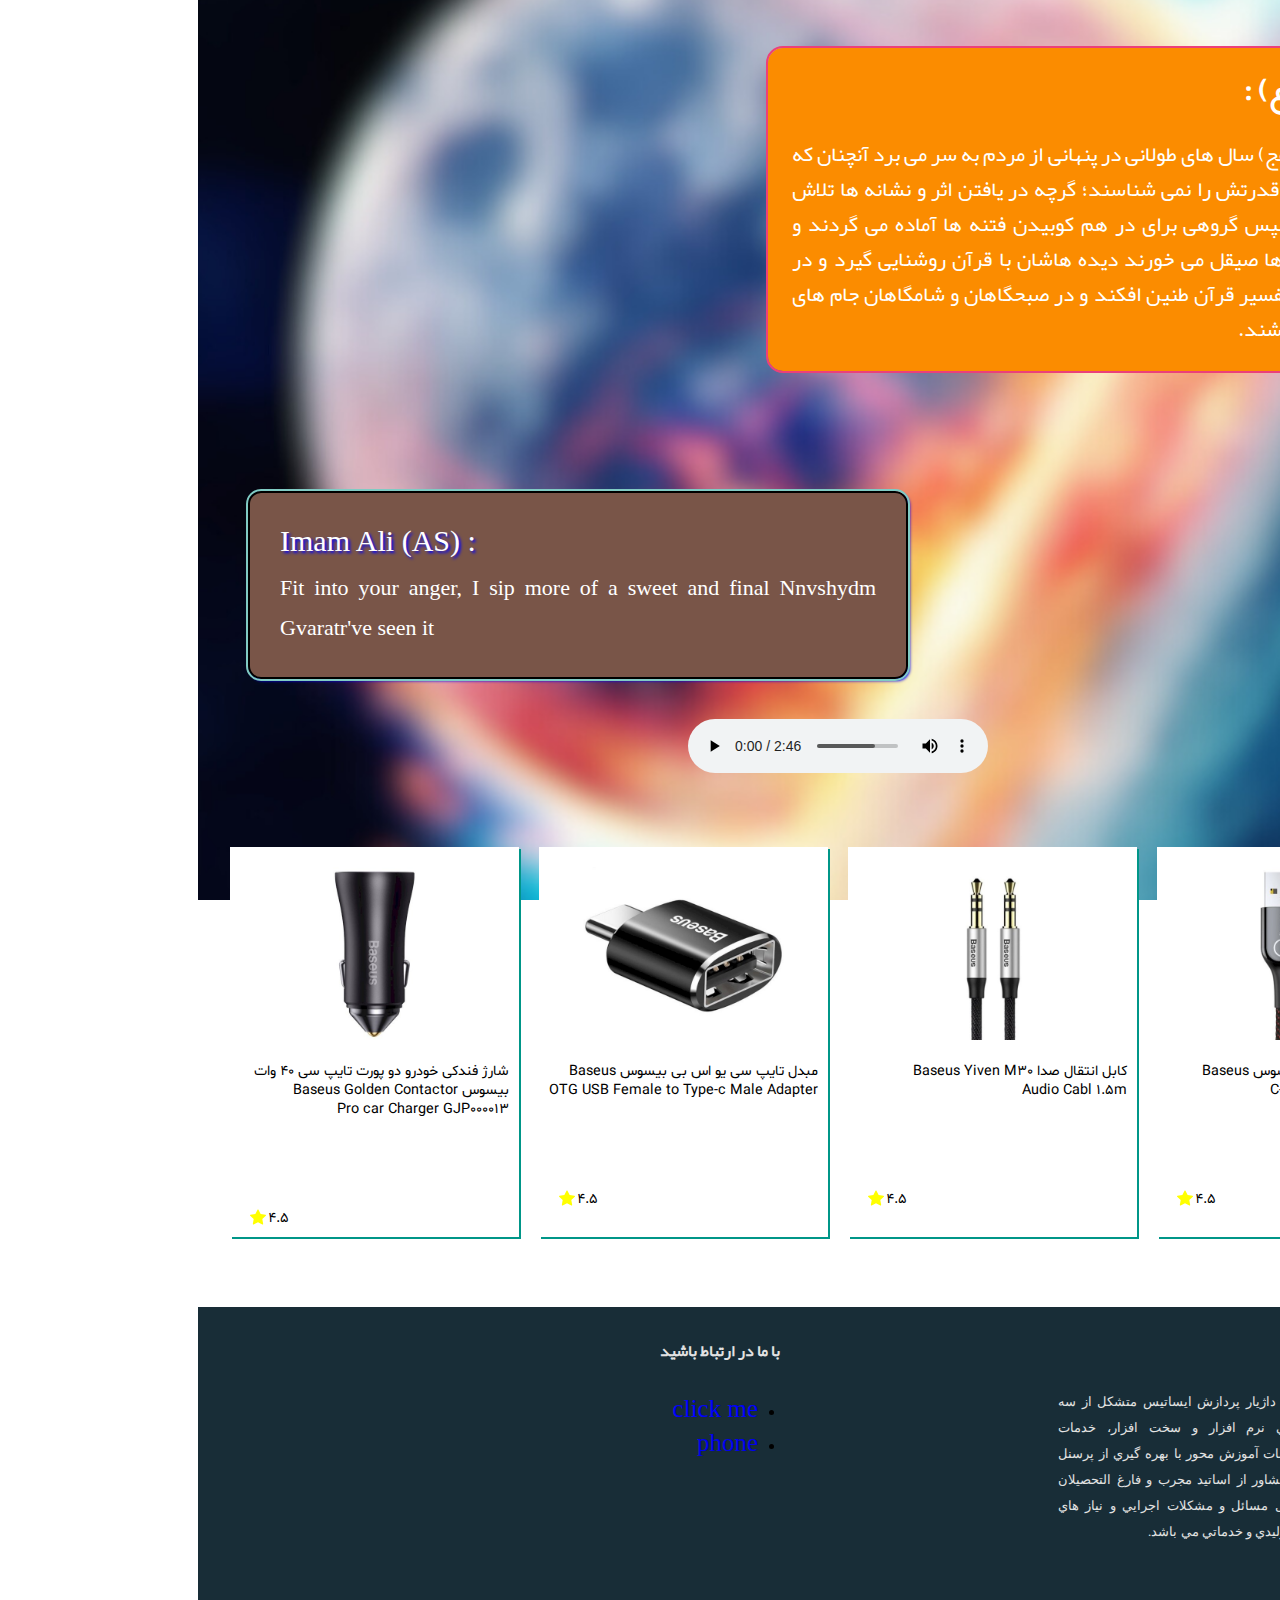
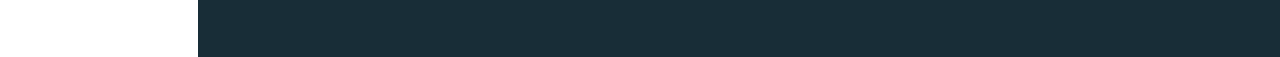
==== index.html @ da7a612b "update" ====
<!DOCTYPE html>
<html lang="en" dir="rtl" >
<head>
    <meta charset="UTF-8">
    <meta name="viewport" content="width=device-width, initial-scale=1.0">
    <title>حضرت علی</title>
    <link rel="stylesheet" href="styles/app.css">
    <link rel="icon" href="https://encrypted-tbn0.gstatic.com/images?q=tbn:ANd9GcRRK8fLoV1_hSSqhP0i62voc9P6Pa8r0Y4Aqw&usqp=CAU">
    
</head>

<body>
            

<header>
    <div>

<a class="header1" href="https://parsa8484.github.io/parsa-sabt/" target="_blank">Log in</a>




                
    </div>
</header>






    <main class="main">
       
<div class="box4" >
<h1 style="text-align: right; ">  امام علی (ع) :</h1>

<p class="p1"  style="font-size: 21px; ;">      حضرت مهدی (عج) سال های طولانی در پنهانی از مردم به سر می برد آنچنان که اثر شناسان اثر قدرتش را نمی شناسند؛ گرچه در یافتن اثر و نشانه ها تلاش فراوان کنند، سپس گروهی برای در هم کوبیدن فتنه ها آماده می گردند و چونان شمشیر ها صیقل می خورند دیده هاشان با قرآن روشنایی گیرد و در گوش هایشان تفسیر قرآن طنین افکند و در صبحگاهان و شامگاهان جام های حکمت سر می کشند.</p>

</div>


<div class="div2">
   
     <p><span style="font-size: 30px; text-shadow: 2px 2px 3px blue; ">  Imam Ali (AS)
        :</span>
        <br>
        Fit into your anger, I sip more of a sweet and final Nnvshydm Gvaratr've seen it
 
    </p>

</div>

            <div>
<center><audio src="audio/maddahi111.mp3" controls >مداحی</audio></center>
            </div>

<div class="container" >


        <div class="flex-box1">
    <p class="cabl">کابل لایتنینگ هوشمند بیسوس Baseus <br> C-shaped Lightening Cabl </p>
    <svg xmlns="http://www.w3.org/2000/svg" width="16" height="16" fill="currentColor" class="star1" viewBox="0 0 16 16">
        <path d="M3.612 15.443c-.386.198-.824-.149-.746-.592l.83-4.73L.173 6.765c-.329-.314-.158-.888.283-.95l4.898-.696L7.538.792c.197-.39.73-.39.927 0l2.184 4.327 4.898.696c.441.062.612.636.282.95l-3.522 3.356.83 4.73c.078.443-.36.79-.746.592L8 13.187l-4.389 2.256z"/>
      </svg>
      <p class="pstar1">4.5</p>
        </div>
                <div class="flex-box2"> 
                <p class="cabl"> کابل انتقال صدا Baseus Yiven M30 <br> Audio Cabl 1.5m</p>
              
                    <svg xmlns="http://www.w3.org/2000/svg" width="16" height="16" fill="currentColor" class="star1" viewBox="0 0 16 16">
                        <path d="M3.612 15.443c-.386.198-.824-.149-.746-.592l.83-4.73L.173 6.765c-.329-.314-.158-.888.283-.95l4.898-.696L7.538.792c.197-.39.73-.39.927 0l2.184 4.327 4.898.696c.441.062.612.636.282.95l-3.522 3.356.83 4.73c.078.443-.36.79-.746.592L8 13.187l-4.389 2.256z"/>
                      </svg>
                      <p class="pstar1">4.5</p>

                </div>
                        <div class="flex-box3">
                        <p class="cabl">مبدل تایپ سی یو اس بی بیسوس Baseus OTG USB Female to Type-c  Male Adapter</p>

                            <svg xmlns="http://www.w3.org/2000/svg" width="16" height="16" fill="currentColor" class="star1" viewBox="0 0 16 16">
                                <path d="M3.612 15.443c-.386.198-.824-.149-.746-.592l.83-4.73L.173 6.765c-.329-.314-.158-.888.283-.95l4.898-.696L7.538.792c.197-.39.73-.39.927 0l2.184 4.327 4.898.696c.441.062.612.636.282.95l-3.522 3.356.83 4.73c.078.443-.36.79-.746.592L8 13.187l-4.389 2.256z"/>
                              </svg>
                              <p class="pstar1">4.5</p>

                        </div>
                                <div class="flex-box4">
                                <p class="cabl">شارژ فندکی خودرو دو پورت تایپ سی 40 وات بیسوس Baseus Golden Contactor <br> Pro car Charger GJP000013</p>
                             
                                    <svg xmlns="http://www.w3.org/2000/svg" width="16" height="16" fill="currentColor" class="star1" viewBox="0 0 16 16">
                                        <path d="M3.612 15.443c-.386.198-.824-.149-.746-.592l.83-4.73L.173 6.765c-.329-.314-.158-.888.283-.95l4.898-.696L7.538.792c.197-.39.73-.39.927 0l2.184 4.327 4.898.696c.441.062.612.636.282.95l-3.522 3.356.83 4.73c.078.443-.36.79-.746.592L8 13.187l-4.389 2.256z"/>
                                      </svg>
                                      <p class="pstar1">4.5</p>
                                 </div>


</div>









    </main>
            <footer>

<div class="footr"> 
                     <div class="main-footer">
                            <div class="about">
                                <h5>درباره ما</h5>
                                <p>
                                  شرکت فني و مهندسي داژيار پردازش ايساتيس متشکل از سه گروه خدمات مهندسي نرم افزار و سخت افزار، خدمات اتوماسيون-شبکه و خدمات آموزش محور با بهره گيري از پرسنل متخصص و گروه هاي مشاور از اساتيد مجرب و فارغ التحصيلان ممتاز دانشگاهي در حل مسائل و مشکلات اجرايي و نياز هاي آموزشي سيستم هاي توليدي و خدماتي مي باشد.
                                </p>
                            </div>
                     </div>

<div class="social">
    <h5 id="ertebat">با ما در ارتباط باشید</h5>
                             <ul class="ul">
                                <li class="li1">
                                    <span style=" font-size: 25px; ;">
                                    <a style="color: blue;" class="link1" href="https://varzesh3.com" target="_blank">click me</a>
                                    </span> 
                                    
                                </li>
                                <li class="link">
                                    <span style="font-size: 25px;margin-bottom: 10px;">
                                    <a class="link2" href="tel:09105390769" >phone</a>
                                    </span> 
                                </li>


                            </ul>

</div>



 </div> 
   





            </footer>
</body>
</html>
---- styles/app.css ----
*{
   box-sizing: border-box;
   margin: 0;
   text-decoration: none;
   


  } 
  
.header1{
  font-size: 25px;
  font-family: cursive;
  color: #FFF59D;
margin-right: 20px;
}
@font-face {
  font-family: yekan;
  src: url(font/Yekan.woff);
}
.header1:hover{
  color: #182d37;
}
.header1:active{
  background-color: #56f227;
}


.p1{margin-top: 30px;}

body{background-image: url(mah.tar.png); 

background-position: center center;
background-attachment: fixed;
  background-size: 100%;
background-repeat: repeat;
}

  .box4{ direction: rtl;
    background-color: #FB8C00;
    color: #fff;
    padding: 24px;
    border-radius: 15px;
    margin-top: 20px;
    
margin-bottom: 120px;
  margin-left: auto;
  margin-right: 50px;
  width: 660px;
text-align-last: right;
text-align: justify;
outline:2px solid #EC407A;
line-height: 35px;
font-family: yekan, Helvetica, sans-serif;
}
.div2{
  direction: ltr;
  font-size: 22px;
  padding: 30px ;
  border: 2px solid black;
  margin-left: 50px; 
margin-right: auto;
border-radius: 13px;
margin-bottom: 40px;
background-color: #795548;

width: 660px;
text-align: justify ;
text-align-last: left;
color: #fff;
padding-top: 21px;
line-height: 1.8;
outline:2px solid #80CBC4;
box-shadow: 2px 2px 3px blue;

font-family: cursive,fantasy;



}
audio{
  flex-direction: row ;

}
@font-face {
  font-family: shabnam;
  src: url(font/Shabnam-FD.woff2);
}
.container{
 margin-bottom: 70px;
  max-width: 1216px;
 margin-top: 70px;
 margin-right: auto;
 margin-left: auto;
 display: flex;
 gap: 20px;
 align-items: center;
font-family: shabnam,yekan;
font-size: 0.9rem;

}
.flex-box1{background: #fff;
  width: 300px;
  height: 390px;
  margin: auto;
  background-image: url(/image/img1.jpg);
background-size: 80%;
background-repeat: no-repeat;
background-position: center 20px;
box-shadow: 2px 2px #009688;
}
.cabl{
  margin-top: 215px;
  margin-right: 10px;
  
}
.star1{
 color:yellow ;
display: flex;
margin-left: 0;
margin-right: auto;
position: relative;
top: 90px;
left: 20px;
}
.pstar1{
  display: flex;

position: relative;
top: 74px;
right: 230px;
}







.flex-box2{background: #fff;
  width: 300px;
  height: 390px;
  margin: auto;
  background-image: url(/image/img2.jpg);
background-size: 80%;
background-repeat: no-repeat;
background-position: center 20px;
box-shadow: 2px 2px #009688;

}



.flex-box3{background: #fff;
  width: 300px;
  height: 390px;
  margin: auto;
  background-image: url(/image/img3.jpg);
background-size: 80%;
background-repeat: no-repeat;
background-position: center 20px;
box-shadow: 2px 2px #009688;

}

.flex-box4{background: #fff;
  width: 300px;
  height: 390px;
margin: auto;
background-image: url(/image/img4.jpg);
background-size: 80%;
background-repeat: no-repeat;
background-position: center 20px;
box-shadow: 2px 2px #009688;

}







.about h5 {
  font:16px 'yekan' , Tahoma;
  color: #e2e2e2;
  padding:5px;
  margin: 20px auto;
  font-weight: bold;
}
.about p{
  font:13px/2 'yakan' , Tahoma;
  color: #e2e2e2;
  text-align: justify;
}

.footr {
  width: 100%;
  height: 350px;
  background: #182d37;
  margin: 20px auto 0;
  position: relative;
 padding-right: 70px;
}


.main-footer{
  margin: 0 auto;
  width: 100%;
}
.about{
width: 350px;
height:300px;
float: right;
}

.ul{
 width: 350px;
  margin: 0 50px;
  float: right;
  padding-top: 100 ;
   padding-right: 250px;
  
}


#ertebat{font-size: 16px;
  font-family:  yekan , Tahoma;
  color: #e2e2e2;
padding: 28px;
margin-right: 600px;
}

.link1:hover{  
  color: #8eb980 !important;
}

.link2:hover{
  color: #8eb980 !important;
}

.link{list-style-image: url(https://icongr.am/feather/phone-call.svg?size=22&color=currentColor);
 margin-top: 6px;
 
}
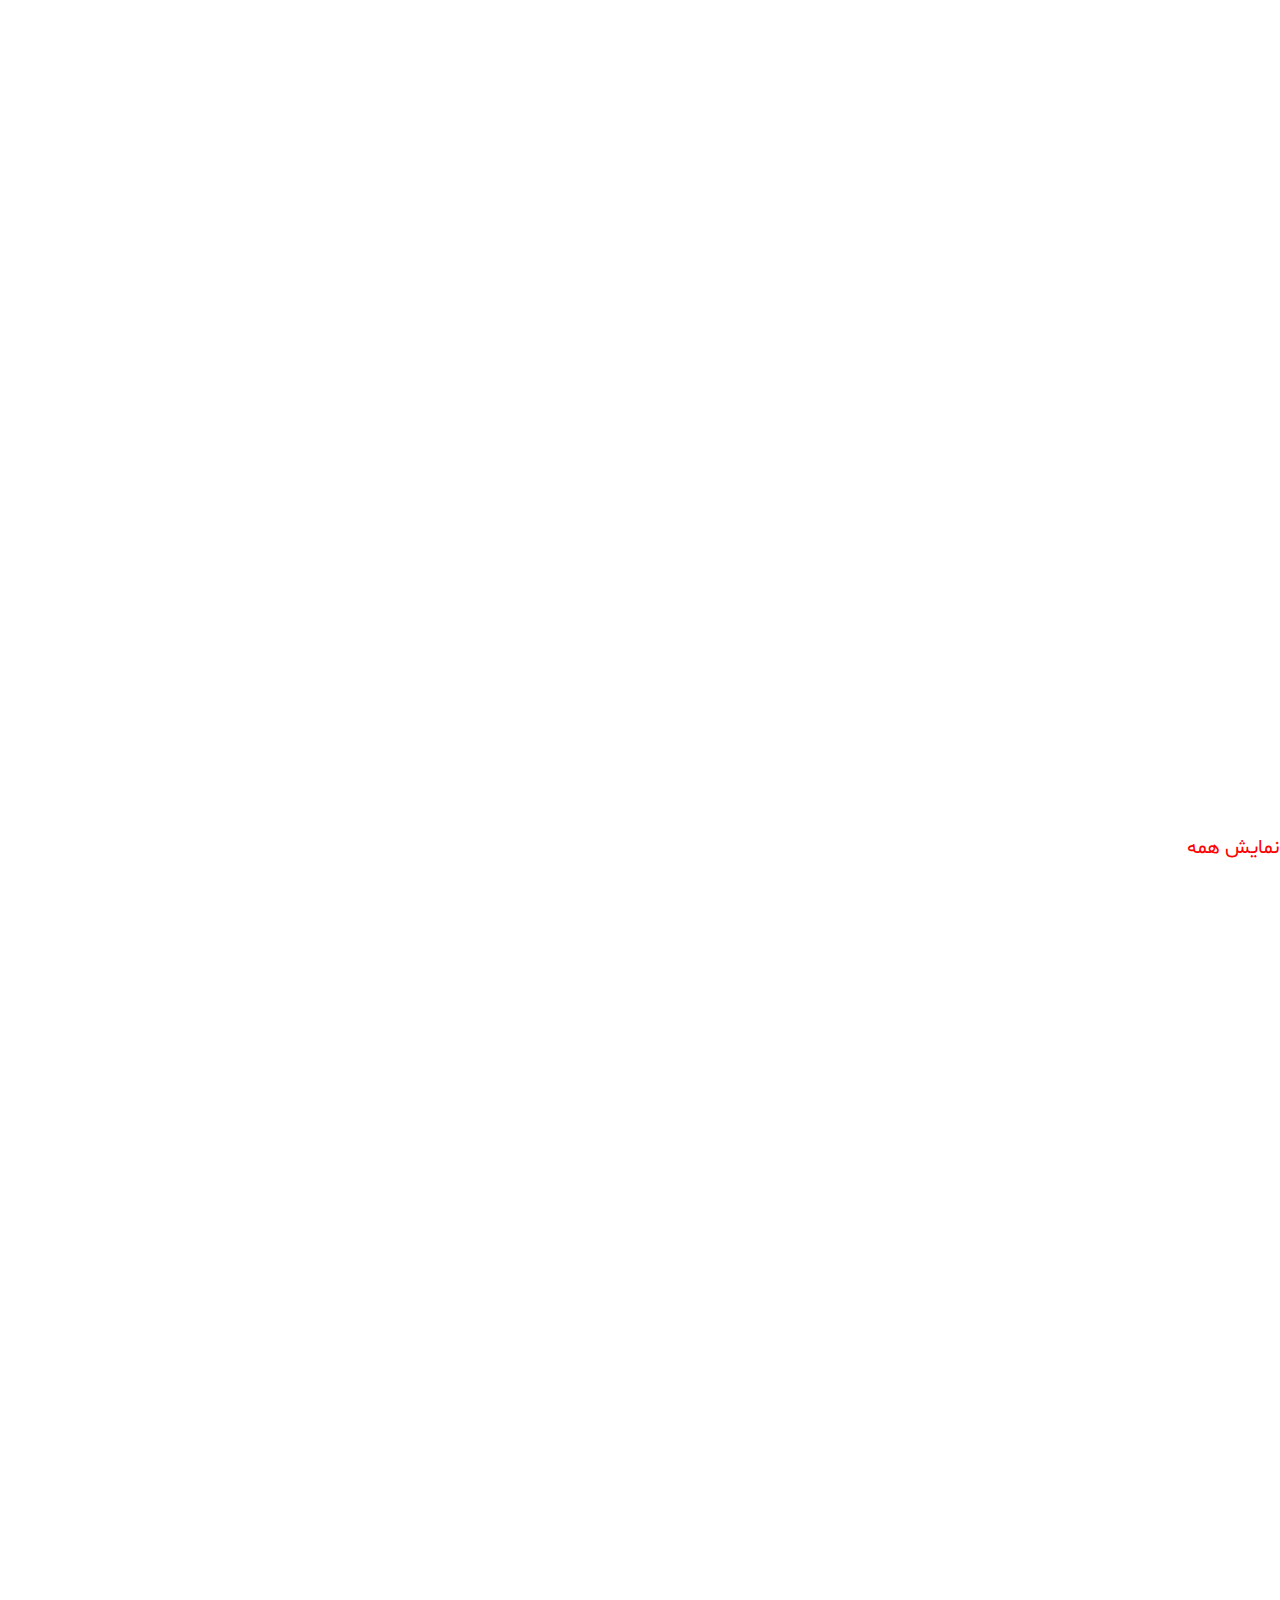
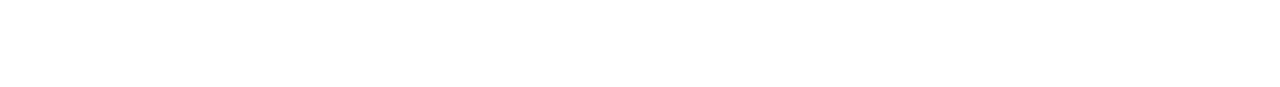
==== commit 3934024e: "update nahaii" ====
--- a/index.html
+++ b/index.html
@@ -54,8 +54,22 @@
 <center><audio src="audio/maddahi111.mp3" controls >مداحی</audio></center>
             </div>
 
-<div class="container" >
 
+<div class="section-head">
+    
+    <p class="section-head1"> 
+        <strong >جدید ترین محصولات Baseus</strong>
+        <svg xmlns="http://www.w3.org/2000/svg" width="25" height="25" viewBox="0 0 24 24" fill="none" stroke="currentColor" stroke-width="2" stroke-linecap="round" stroke-linejoin="round" class="svg-section"><polyline points="7 13 12 18 17 13"/><polyline points="7 6 12 11 17 6"/></svg>
+<p class="section-head2">نمایش همه</p>
+    </p>
+
+
+    
+</div>
+
+
+
+   <div class="container">
 
         <div class="flex-box1">
     <p class="cabl">کابل لایتنینگ هوشمند بیسوس Baseus <br> C-shaped Lightening Cabl </p>
@@ -63,6 +77,9 @@
         <path d="M3.612 15.443c-.386.198-.824-.149-.746-.592l.83-4.73L.173 6.765c-.329-.314-.158-.888.283-.95l4.898-.696L7.538.792c.197-.39.73-.39.927 0l2.184 4.327 4.898.696c.441.062.612.636.282.95l-3.522 3.356.83 4.73c.078.443-.36.79-.746.592L8 13.187l-4.389 2.256z"/>
       </svg>
       <p class="pstar1">4.5</p>
+      <p class="del1">320,000</p>
+      <p class="off" >14%</p>
+      <p class="price"><strong>275,000</strong> تومان</p>
         </div>
                 <div class="flex-box2"> 
                 <p class="cabl"> کابل انتقال صدا Baseus Yiven M30 <br> Audio Cabl 1.5m</p>
@@ -71,7 +88,9 @@
                         <path d="M3.612 15.443c-.386.198-.824-.149-.746-.592l.83-4.73L.173 6.765c-.329-.314-.158-.888.283-.95l4.898-.696L7.538.792c.197-.39.73-.39.927 0l2.184 4.327 4.898.696c.441.062.612.636.282.95l-3.522 3.356.83 4.73c.078.443-.36.79-.746.592L8 13.187l-4.389 2.256z"/>
                       </svg>
                       <p class="pstar1">4.5</p>
-
+                      <p class="del1">320,000</p>
+                      <p class="off">14%</p>
+                      <p class="price"><strong>275,000</strong> تومان</p>
                 </div>
                         <div class="flex-box3">
                         <p class="cabl">مبدل تایپ سی یو اس بی بیسوس Baseus OTG USB Female to Type-c  Male Adapter</p>
@@ -80,19 +99,25 @@
                                 <path d="M3.612 15.443c-.386.198-.824-.149-.746-.592l.83-4.73L.173 6.765c-.329-.314-.158-.888.283-.95l4.898-.696L7.538.792c.197-.39.73-.39.927 0l2.184 4.327 4.898.696c.441.062.612.636.282.95l-3.522 3.356.83 4.73c.078.443-.36.79-.746.592L8 13.187l-4.389 2.256z"/>
                               </svg>
                               <p class="pstar1">4.5</p>
-
+                              <p class="del1">320,000</p>
+                              <p class="off">14%</p>
+                              <p class="price"><strong>275,000</strong> تومان</p>
                         </div>
                                 <div class="flex-box4">
                                 <p class="cabl">شارژ فندکی خودرو دو پورت تایپ سی 40 وات بیسوس Baseus Golden Contactor <br> Pro car Charger GJP000013</p>
-                             
+                             <span class="span4">
                                     <svg xmlns="http://www.w3.org/2000/svg" width="16" height="16" fill="currentColor" class="star1" viewBox="0 0 16 16">
                                         <path d="M3.612 15.443c-.386.198-.824-.149-.746-.592l.83-4.73L.173 6.765c-.329-.314-.158-.888.283-.95l4.898-.696L7.538.792c.197-.39.73-.39.927 0l2.184 4.327 4.898.696c.441.062.612.636.282.95l-3.522 3.356.83 4.73c.078.443-.36.79-.746.592L8 13.187l-4.389 2.256z"/>
                                       </svg>
                                       <p class="pstar1">4.5</p>
-                                 </div>
+                                      <p class="del1">320,000</p>
+                                      <p class="off">14%</p>
+                                      <p class="price"><strong>275,000</strong> تومان</p>
+                            </span>
+                                    </div>
 
 
-</div>
+   </div>
 
 
 
--- a/styles/app.css
+++ b/styles/app.css
@@ -85,6 +85,32 @@
   font-family: shabnam;
   src: url(font/Shabnam-FD.woff2);
 }
+
+
+.section-head{
+width: 100%;
+height: 30px;
+font-family: shabnam;
+}
+.section-head1{
+position: relative;
+right: 204px;
+top: 48px ;
+font-size: 20px;
+}
+.svg-section{
+  position: relative;
+  left: 275px;
+  top: 8px;
+  color: red;
+}
+.section-head2{
+  color: red;
+  position: relative;
+  right: 1300px;
+  top: 23px;
+  font-size: 20px;
+}
 .container{
  margin-bottom: 70px;
   max-width: 1216px;
@@ -98,6 +124,12 @@
 font-size: 0.9rem;
 
 }
+
+
+
+
+
+
 .flex-box1{background: #fff;
   width: 300px;
   height: 390px;
@@ -129,9 +161,28 @@
 top: 74px;
 right: 230px;
 }
-
-
-
+.del1{
+ position: relative;
+ right: 50px;
+ top: 25px;
+ text-decoration: line-through;
+  display: inline;
+}
+.off{
+  position: relative;
+  right: 10px;
+  top: 7px;
+  color: blueviolet;
+  display: block;
+  display: flex;
+  
+}
+.price{
+  position: relative;
+  right: 20px;
+  top: 13px;
+  font-size: 18px;
+}
 
 
 
@@ -173,7 +224,10 @@
 box-shadow: 2px 2px #009688;
 
 }
-
+.span4{
+  position: relative;
+  bottom:  20px;
+}
 
 
 
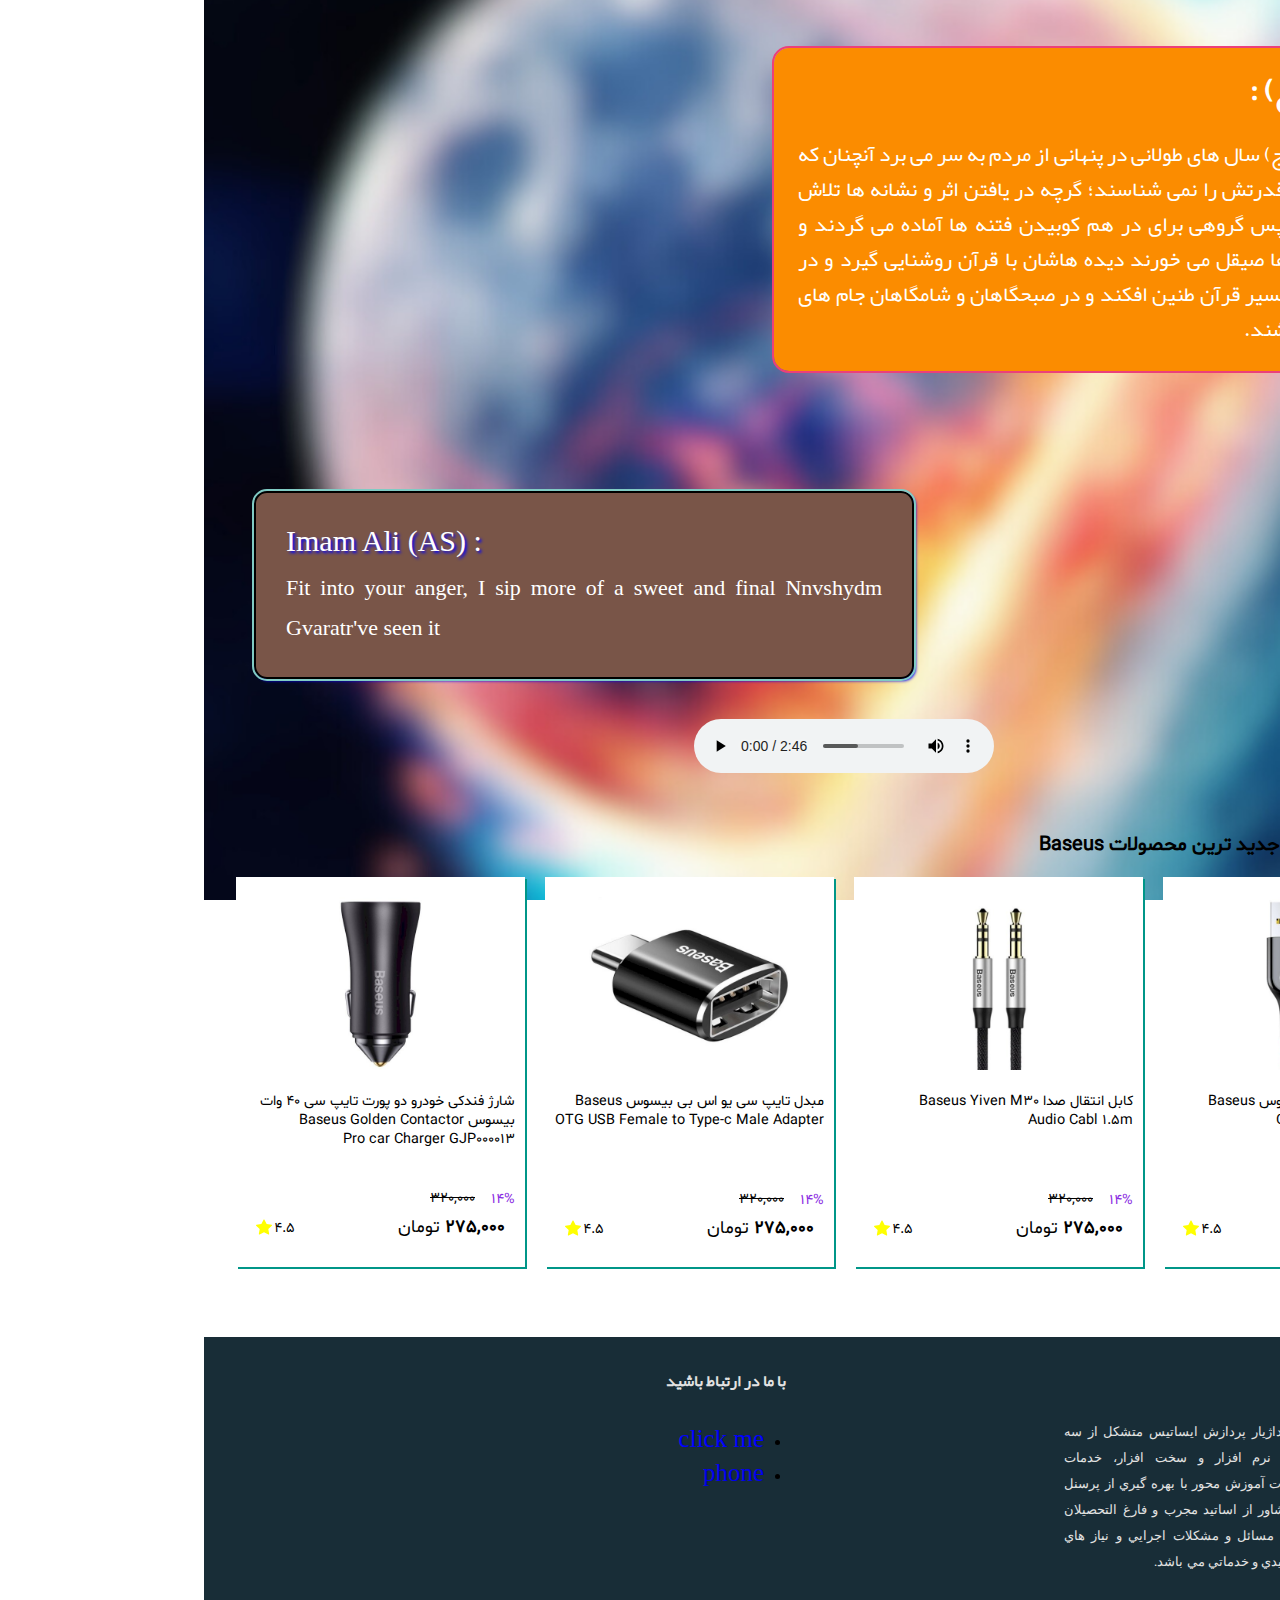
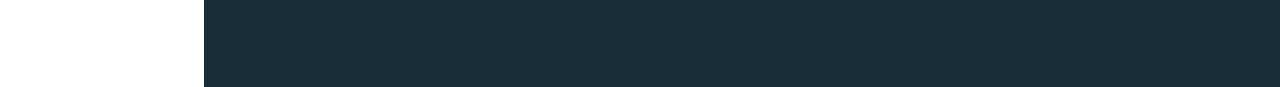
==== commit 43ef261d: "update nahaii next" ====
--- a/index.html
+++ b/index.html
@@ -60,7 +60,7 @@
     <p class="section-head1"> 
         <strong >جدید ترین محصولات Baseus</strong>
         <svg xmlns="http://www.w3.org/2000/svg" width="25" height="25" viewBox="0 0 24 24" fill="none" stroke="currentColor" stroke-width="2" stroke-linecap="round" stroke-linejoin="round" class="svg-section"><polyline points="7 13 12 18 17 13"/><polyline points="7 6 12 11 17 6"/></svg>
-<p class="section-head2">نمایش همه</p>
+
     </p>
 
 
--- a/styles/app.css
+++ b/styles/app.css
@@ -1,27 +1,27 @@
 *{
-   box-sizing: border-box;
-   margin: 0;
-   text-decoration: none;
-   
-
-
-  } 
+  box-sizing: border-box;
+  margin: 0;
+  text-decoration: none;
   
+
+
+ } 
+ 
 .header1{
-  font-size: 25px;
-  font-family: cursive;
-  color: #FFF59D;
+ font-size: 25px;
+ font-family: cursive;
+ color: #FFF59D;
 margin-right: 20px;
 }
 @font-face {
-  font-family: yekan;
-  src: url(font/Yekan.woff);
+ font-family: yekan;
+ src: url(font/Yekan.woff);
 }
 .header1:hover{
-  color: #182d37;
+ color: #182d37;
 }
 .header1:active{
-  background-color: #56f227;
+ background-color: #56f227;
 }
 
 
@@ -31,21 +31,21 @@
 
 background-position: center center;
 background-attachment: fixed;
-  background-size: 100%;
+ background-size: 100%;
 background-repeat: repeat;
 }
 
-  .box4{ direction: rtl;
-    background-color: #FB8C00;
-    color: #fff;
-    padding: 24px;
-    border-radius: 15px;
-    margin-top: 20px;
-    
+ .box4{ direction: rtl;
+   background-color: #FB8C00;
+   color: #fff;
+   padding: 24px;
+   border-radius: 15px;
+   margin-top: 20px;
+   
 margin-bottom: 120px;
-  margin-left: auto;
-  margin-right: 50px;
-  width: 660px;
+ margin-left: auto;
+ margin-right: 50px;
+ width: 660px;
 text-align-last: right;
 text-align: justify;
 outline:2px solid #EC407A;
@@ -53,11 +53,11 @@
 font-family: yekan, Helvetica, sans-serif;
 }
 .div2{
-  direction: ltr;
-  font-size: 22px;
-  padding: 30px ;
-  border: 2px solid black;
-  margin-left: 50px; 
+ direction: ltr;
+ font-size: 22px;
+ padding: 30px ;
+ border: 2px solid black;
+ margin-left: 50px; 
 margin-right: auto;
 border-radius: 13px;
 margin-bottom: 40px;
@@ -78,12 +78,12 @@
 
 }
 audio{
-  flex-direction: row ;
+ flex-direction: row ;
 
 }
 @font-face {
-  font-family: shabnam;
-  src: url(font/Shabnam-FD.woff2);
+ font-family: shabnam;
+ src: url(font/Shabnam-FD.woff2);
 }
 
 
@@ -99,27 +99,22 @@
 font-size: 20px;
 }
 .svg-section{
-  position: relative;
-  left: 275px;
-  top: 8px;
-  color: red;
-}
-.section-head2{
-  color: red;
-  position: relative;
-  right: 1300px;
-  top: 23px;
-  font-size: 20px;
-}
+ position: relative;
+ left: 275px;
+ top: 8px;
+ color: red;
+}
+
+
 .container{
- margin-bottom: 70px;
-  max-width: 1216px;
- margin-top: 70px;
- margin-right: auto;
- margin-left: auto;
- display: flex;
- gap: 20px;
- align-items: center;
+margin-bottom: 70px;
+ max-width: 1216px;
+margin-top: 70px;
+margin-right: auto;
+margin-left: auto;
+display: flex;
+gap: 20px;
+align-items: center;
 font-family: shabnam,yekan;
 font-size: 0.9rem;
 
@@ -131,22 +126,22 @@
 
 
 .flex-box1{background: #fff;
-  width: 300px;
-  height: 390px;
-  margin: auto;
-  background-image: url(/image/img1.jpg);
+ width: 300px;
+ height: 390px;
+ margin: auto;
+ background-image: url(/image/img1.jpg);
 background-size: 80%;
 background-repeat: no-repeat;
 background-position: center 20px;
 box-shadow: 2px 2px #009688;
 }
 .cabl{
-  margin-top: 215px;
-  margin-right: 10px;
-  
+ margin-top: 215px;
+ margin-right: 10px;
+ 
 }
 .star1{
- color:yellow ;
+color:yellow ;
 display: flex;
 margin-left: 0;
 margin-right: auto;
@@ -155,43 +150,43 @@
 left: 20px;
 }
 .pstar1{
-  display: flex;
+ display: flex;
 
 position: relative;
 top: 74px;
 right: 230px;
 }
 .del1{
- position: relative;
- right: 50px;
- top: 25px;
- text-decoration: line-through;
-  display: inline;
+position: relative;
+right: 50px;
+top: 25px;
+text-decoration: line-through;
+ display: inline;
 }
 .off{
-  position: relative;
-  right: 10px;
-  top: 7px;
-  color: blueviolet;
-  display: block;
-  display: flex;
-  
+ position: relative;
+ right: 10px;
+ top: 7px;
+ color: blueviolet;
+ display: block;
+ display: flex;
+ 
 }
 .price{
-  position: relative;
-  right: 20px;
-  top: 13px;
-  font-size: 18px;
+ position: relative;
+ right: 20px;
+ top: 13px;
+ font-size: 18px;
 }
 
 
 
 
 .flex-box2{background: #fff;
-  width: 300px;
-  height: 390px;
-  margin: auto;
-  background-image: url(/image/img2.jpg);
+ width: 300px;
+ height: 390px;
+ margin: auto;
+ background-image: url(/image/img2.jpg);
 background-size: 80%;
 background-repeat: no-repeat;
 background-position: center 20px;
@@ -202,10 +197,10 @@
 
 
 .flex-box3{background: #fff;
-  width: 300px;
-  height: 390px;
-  margin: auto;
-  background-image: url(/image/img3.jpg);
+ width: 300px;
+ height: 390px;
+ margin: auto;
+ background-image: url(/image/img3.jpg);
 background-size: 80%;
 background-repeat: no-repeat;
 background-position: center 20px;
@@ -214,8 +209,8 @@
 }
 
 .flex-box4{background: #fff;
-  width: 300px;
-  height: 390px;
+ width: 300px;
+ height: 390px;
 margin: auto;
 background-image: url(/image/img4.jpg);
 background-size: 80%;
@@ -225,8 +220,8 @@
 
 }
 .span4{
-  position: relative;
-  bottom:  20px;
+ position: relative;
+ bottom:  20px;
 }
 
 
@@ -235,31 +230,31 @@
 
 
 .about h5 {
-  font:16px 'yekan' , Tahoma;
-  color: #e2e2e2;
-  padding:5px;
-  margin: 20px auto;
-  font-weight: bold;
+ font:16px 'yekan' , Tahoma;
+ color: #e2e2e2;
+ padding:5px;
+ margin: 20px auto;
+ font-weight: bold;
 }
 .about p{
-  font:13px/2 'yakan' , Tahoma;
-  color: #e2e2e2;
-  text-align: justify;
+ font:13px/2 'yakan' , Tahoma;
+ color: #e2e2e2;
+ text-align: justify;
 }
 
 .footr {
-  width: 100%;
-  height: 350px;
-  background: #182d37;
-  margin: 20px auto 0;
-  position: relative;
- padding-right: 70px;
+ width: 100%;
+ height: 350px;
+ background: #182d37;
+ margin: 20px auto 0;
+ position: relative;
+padding-right: 70px;
 }
 
 
 .main-footer{
-  margin: 0 auto;
-  width: 100%;
+ margin: 0 auto;
+ width: 100%;
 }
 .about{
 width: 350px;
@@ -268,33 +263,31 @@
 }
 
 .ul{
- width: 350px;
-  margin: 0 50px;
-  float: right;
-  padding-top: 100 ;
-   padding-right: 250px;
-  
+width: 350px;
+ margin: 0 50px;
+ float: right;
+ padding-top: 100 ;
+  padding-right: 250px;
+ 
 }
 
 
 #ertebat{font-size: 16px;
-  font-family:  yekan , Tahoma;
-  color: #e2e2e2;
+ font-family:  yekan , Tahoma;
+ color: #e2e2e2;
 padding: 28px;
 margin-right: 600px;
 }
 
 .link1:hover{  
-  color: #8eb980 !important;
+ color: #8eb980 !important;
 }
 
 .link2:hover{
-  color: #8eb980 !important;
+ color: #8eb980 !important;
 }
 
 .link{list-style-image: url(https://icongr.am/feather/phone-call.svg?size=22&color=currentColor);
- margin-top: 6px;
- 
-}
-
-
+margin-top: 6px;
+
+}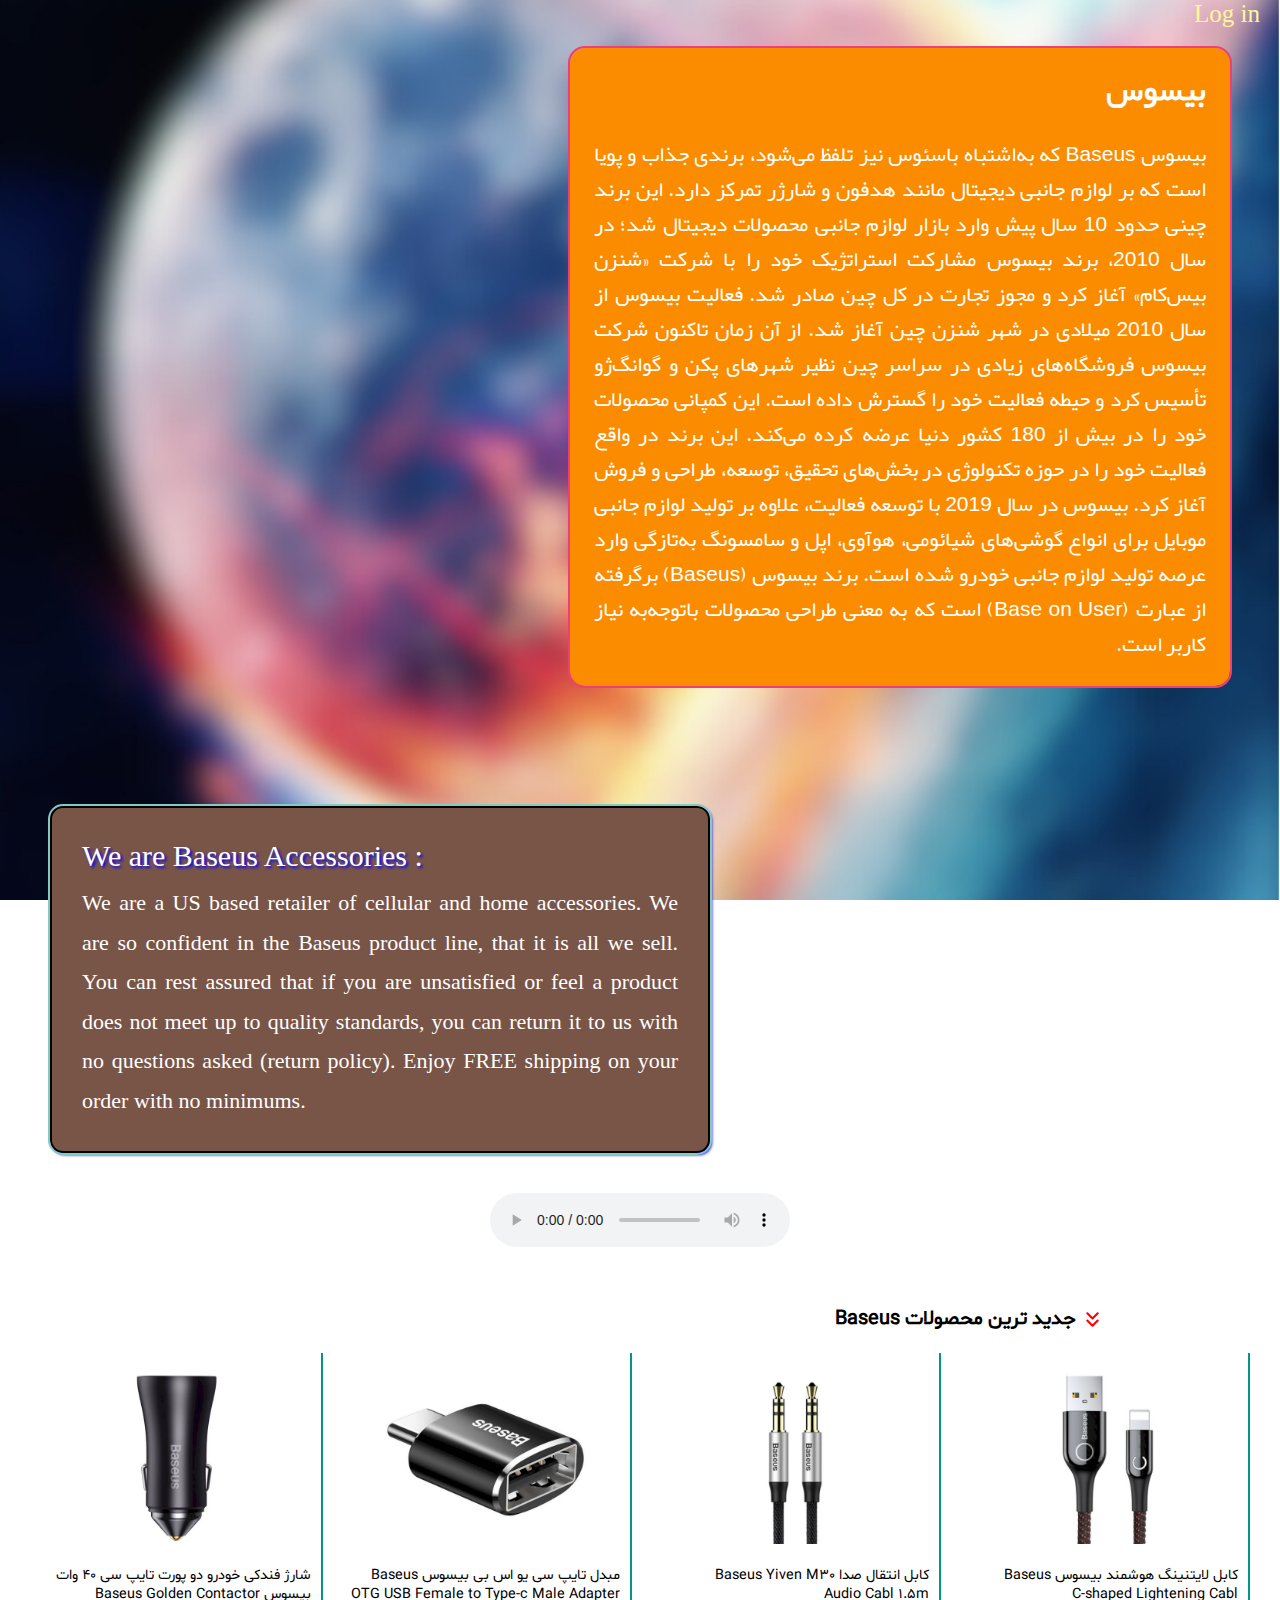
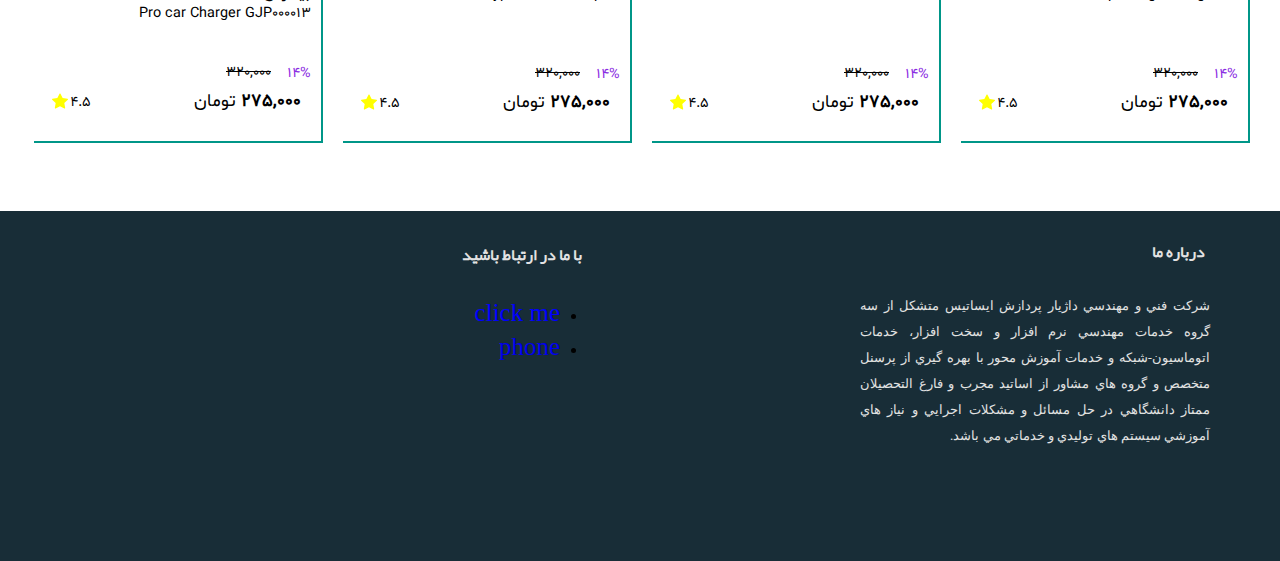
==== commit ff221b76: "update" ====
--- a/index.html
+++ b/index.html
@@ -3,7 +3,7 @@
 <head>
     <meta charset="UTF-8">
     <meta name="viewport" content="width=device-width, initial-scale=1.0">
-    <title>حضرت علی</title>
+    <title>معرفی شرکت بیسوس</title>
     <link rel="stylesheet" href="styles/app.css">
     <link rel="icon" href="https://encrypted-tbn0.gstatic.com/images?q=tbn:ANd9GcRRK8fLoV1_hSSqhP0i62voc9P6Pa8r0Y4Aqw&usqp=CAU">
     
@@ -32,26 +32,27 @@
     <main class="main">
        
 <div class="box4" >
-<h1 style="text-align: right; ">  امام علی (ع) :</h1>
+<h1 style="text-align: right; "> <b> بیسوس</b></h1>
 
-<p class="p1"  style="font-size: 21px; ;">      حضرت مهدی (عج) سال های طولانی در پنهانی از مردم به سر می برد آنچنان که اثر شناسان اثر قدرتش را نمی شناسند؛ گرچه در یافتن اثر و نشانه ها تلاش فراوان کنند، سپس گروهی برای در هم کوبیدن فتنه ها آماده می گردند و چونان شمشیر ها صیقل می خورند دیده هاشان با قرآن روشنایی گیرد و در گوش هایشان تفسیر قرآن طنین افکند و در صبحگاهان و شامگاهان جام های حکمت سر می کشند.</p>
+<p class="p1"  style="font-size: 21px; ;">بیسوس Baseus که به‌اشتباه باسئوس نیز تلفظ می‌شود، برندی جذاب و پویا است که بر لوازم جانبی دیجیتال مانند هدفون و شارژر تمرکز دارد. این برند چینی حدود 10 سال پیش وارد بازار لوازم جانبی محصولات دیجیتال شد؛ در سال 2010، برند بیسوس مشارکت استراتژیک خود را با شرکت «شنزن بیس‌کام» آغاز کرد و مجوز تجارت در کل چین صادر شد. فعالیت بیسوس از سال 2010 میلادی در شهر شنزن چین آغاز شد. از آن زمان تاکنون شرکت بیسوس فروشگاه‌های زیادی در سراسر چین نظیر شهرهای پکن و گوانگ‌ژو تأسیس کرد و حیطه فعالیت خود را گسترش داده است. این کمپانی محصولات خود را در بیش از 180 کشور دنیا عرضه کرده می‌کند. این برند در واقع فعالیت خود را در حوزه تکنولوژی در بخش‌های تحقیق، توسعه، طراحی و فروش آغاز کرد. بیسوس در سال 2019 با توسعه فعالیت، علاوه بر تولید لوازم جانبی موبایل برای انواع گوشی‌های شیائومی، هوآوی، اپل و سامسونگ به‌تازگی وارد عرصه تولید لوازم جانبی خودرو شده است. برند بیسوس (Baseus) برگرفته از عبارت (Base on User) است که به معنی طراحی محصولات باتوجه‌به نیاز کاربر است.</p>
 
 </div>
 
 
 <div class="div2">
    
-     <p><span style="font-size: 30px; text-shadow: 2px 2px 3px blue; ">  Imam Ali (AS)
+     <p><span style="font-size: 30px; text-shadow: 2px 2px 3px blue; ">  We are Baseus Accessories
         :</span>
         <br>
-        Fit into your anger, I sip more of a sweet and final Nnvshydm Gvaratr've seen it
+        
+        We are a US based retailer of cellular and home accessories. We are so confident in the Baseus product line, that it is all we sell. You can rest assured that if you are unsatisfied or feel a product does not meet up to quality standards, you can return it to us with no questions asked (return policy). Enjoy FREE shipping on your order with no minimums.
  
     </p>
 
 </div>
 
             <div>
-<center><audio src="audio/maddahi111.mp3" controls >مداحی</audio></center>
+<center><audio src="audio/Sina Derakhshande - Ghayeghe Kaghazi.mp3" controls >مداحی</audio></center>
             </div>
 
 
@@ -145,7 +146,7 @@
                              <ul class="ul">
                                 <li class="li1">
                                     <span style=" font-size: 25px; ;">
-                                    <a style="color: blue;" class="link1" href="https://varzesh3.com" target="_blank">click me</a>
+                                    <a style="color: blue;" class="link1" href="https://baseus.io/" target="_blank">click me</a>
                                     </span> 
                                     
                                 </li>
--- a/styles/app.css
+++ b/styles/app.css
@@ -94,7 +94,7 @@
 }
 .section-head1{
 position: relative;
-right: 204px;
+margin-right: 204px;
 top: 48px ;
 font-size: 20px;
 }
@@ -154,7 +154,7 @@
 
 position: relative;
 top: 74px;
-right: 230px;
+margin-right: 230px;
 }
 .del1{
 position: relative;
@@ -286,8 +286,7 @@
 .link2:hover{
  color: #8eb980 !important;
 }
-
 .link{list-style-image: url(https://icongr.am/feather/phone-call.svg?size=22&color=currentColor);
-margin-top: 6px;
-
-}+  margin-top: 6px;
+  
+  }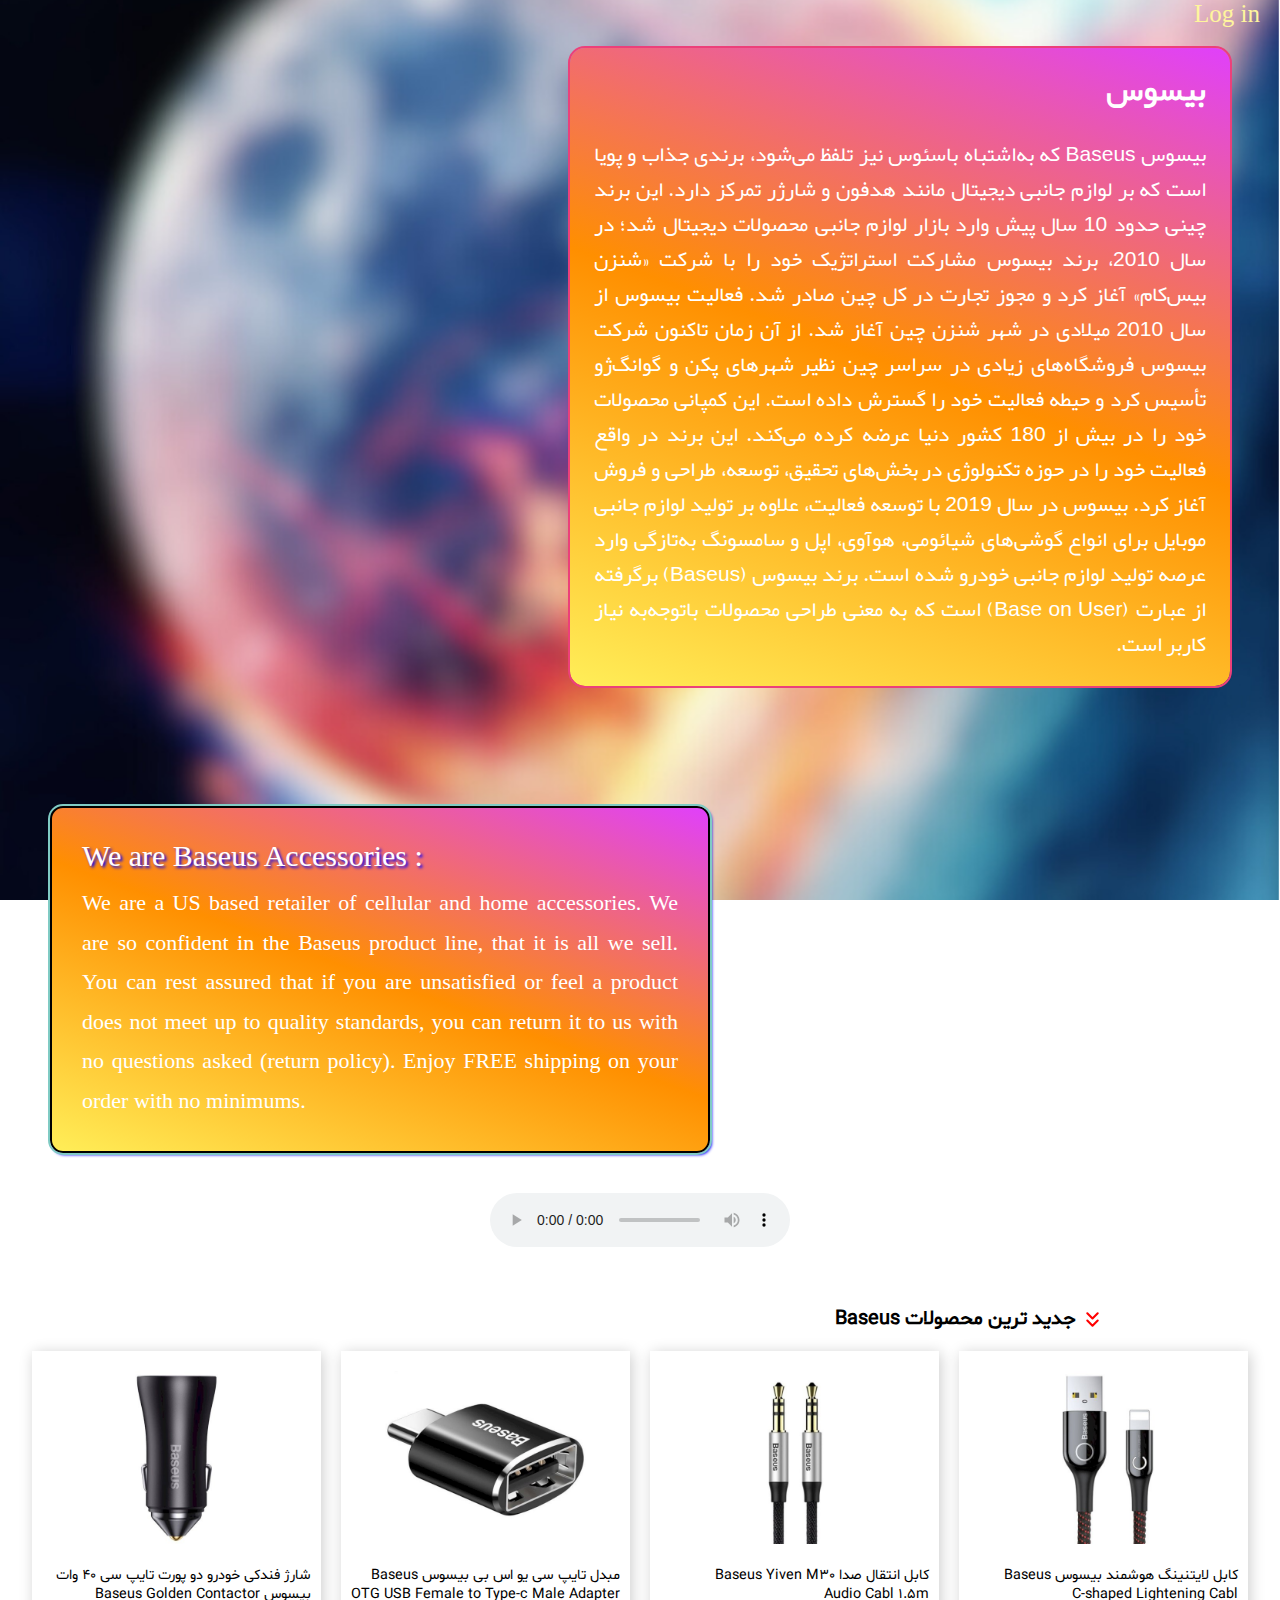
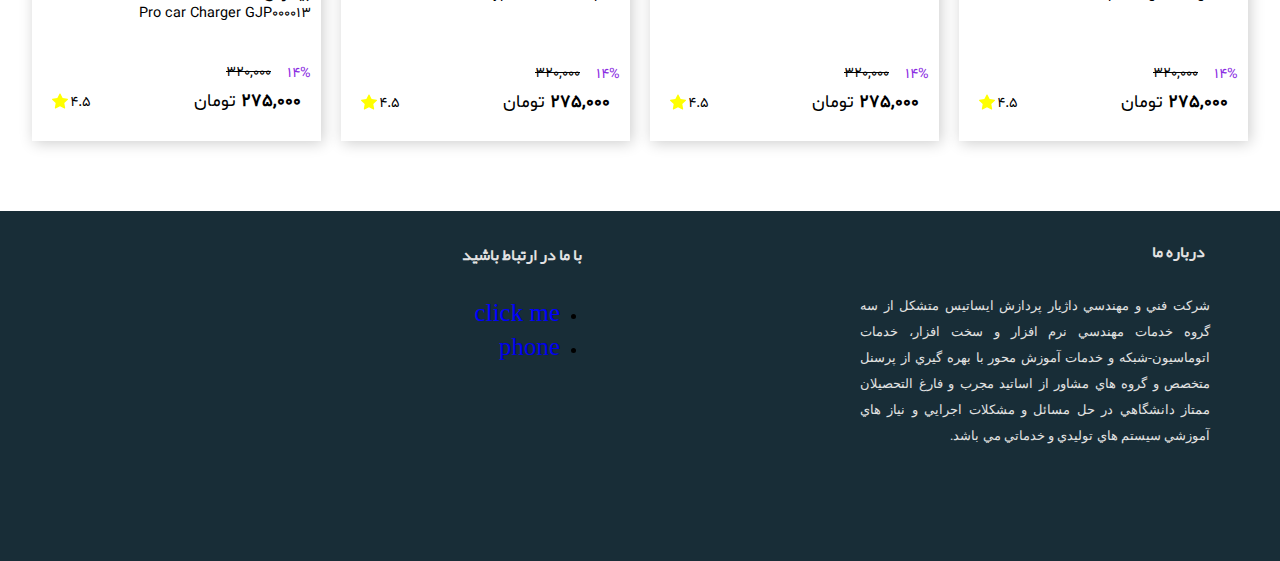
==== commit c3429876: "update 3" ====
--- a/index.html
+++ b/index.html
@@ -52,7 +52,7 @@
 </div>
 
             <div>
-<center><audio src="audio/Sina Derakhshande - Ghayeghe Kaghazi.mp3" controls >مداحی</audio></center>
+<center><audio src="audio/Moein Zandi - Khabam Nemibareh.mp3" controls >مداحی</audio></center>
             </div>
 
 
--- a/styles/app.css
+++ b/styles/app.css
@@ -2,7 +2,10 @@
   box-sizing: border-box;
   margin: 0;
   text-decoration: none;
-  
+  ::selection{
+    color: white;
+    background-color:#6D4C41 ;
+  }
 
 
  } 
@@ -36,12 +39,12 @@
 }
 
  .box4{ direction: rtl;
-   background-color: #FB8C00;
+  background-image: linear-gradient(20deg,#FFEE58,#FF8F00,#E040FB);
    color: #fff;
    padding: 24px;
    border-radius: 15px;
    margin-top: 20px;
-   
+  
 margin-bottom: 120px;
  margin-left: auto;
  margin-right: 50px;
@@ -51,6 +54,7 @@
 outline:2px solid #EC407A;
 line-height: 35px;
 font-family: yekan, Helvetica, sans-serif;
+
 }
 .div2{
  direction: ltr;
@@ -61,7 +65,7 @@
 margin-right: auto;
 border-radius: 13px;
 margin-bottom: 40px;
-background-color: #795548;
+background-image: linear-gradient(20deg,#FFEE58,#FF8F00,#E040FB);
 
 width: 660px;
 text-align: justify ;
@@ -133,7 +137,7 @@
 background-size: 80%;
 background-repeat: no-repeat;
 background-position: center 20px;
-box-shadow: 2px 2px #009688;
+box-shadow: 2px 2px 14px rgba(0,0,0,.2);
 }
 .cabl{
  margin-top: 215px;
@@ -190,7 +194,7 @@
 background-size: 80%;
 background-repeat: no-repeat;
 background-position: center 20px;
-box-shadow: 2px 2px #009688;
+box-shadow: 2px 2px 14px rgba(0,0,0,.2);
 
 }
 
@@ -204,7 +208,7 @@
 background-size: 80%;
 background-repeat: no-repeat;
 background-position: center 20px;
-box-shadow: 2px 2px #009688;
+box-shadow: 2px 2px 14px rgba(0,0,0,.2);
 
 }
 
@@ -216,7 +220,7 @@
 background-size: 80%;
 background-repeat: no-repeat;
 background-position: center 20px;
-box-shadow: 2px 2px #009688;
+box-shadow: 2px 2px 14px rgba(0,0,0,.2);
 
 }
 .span4{
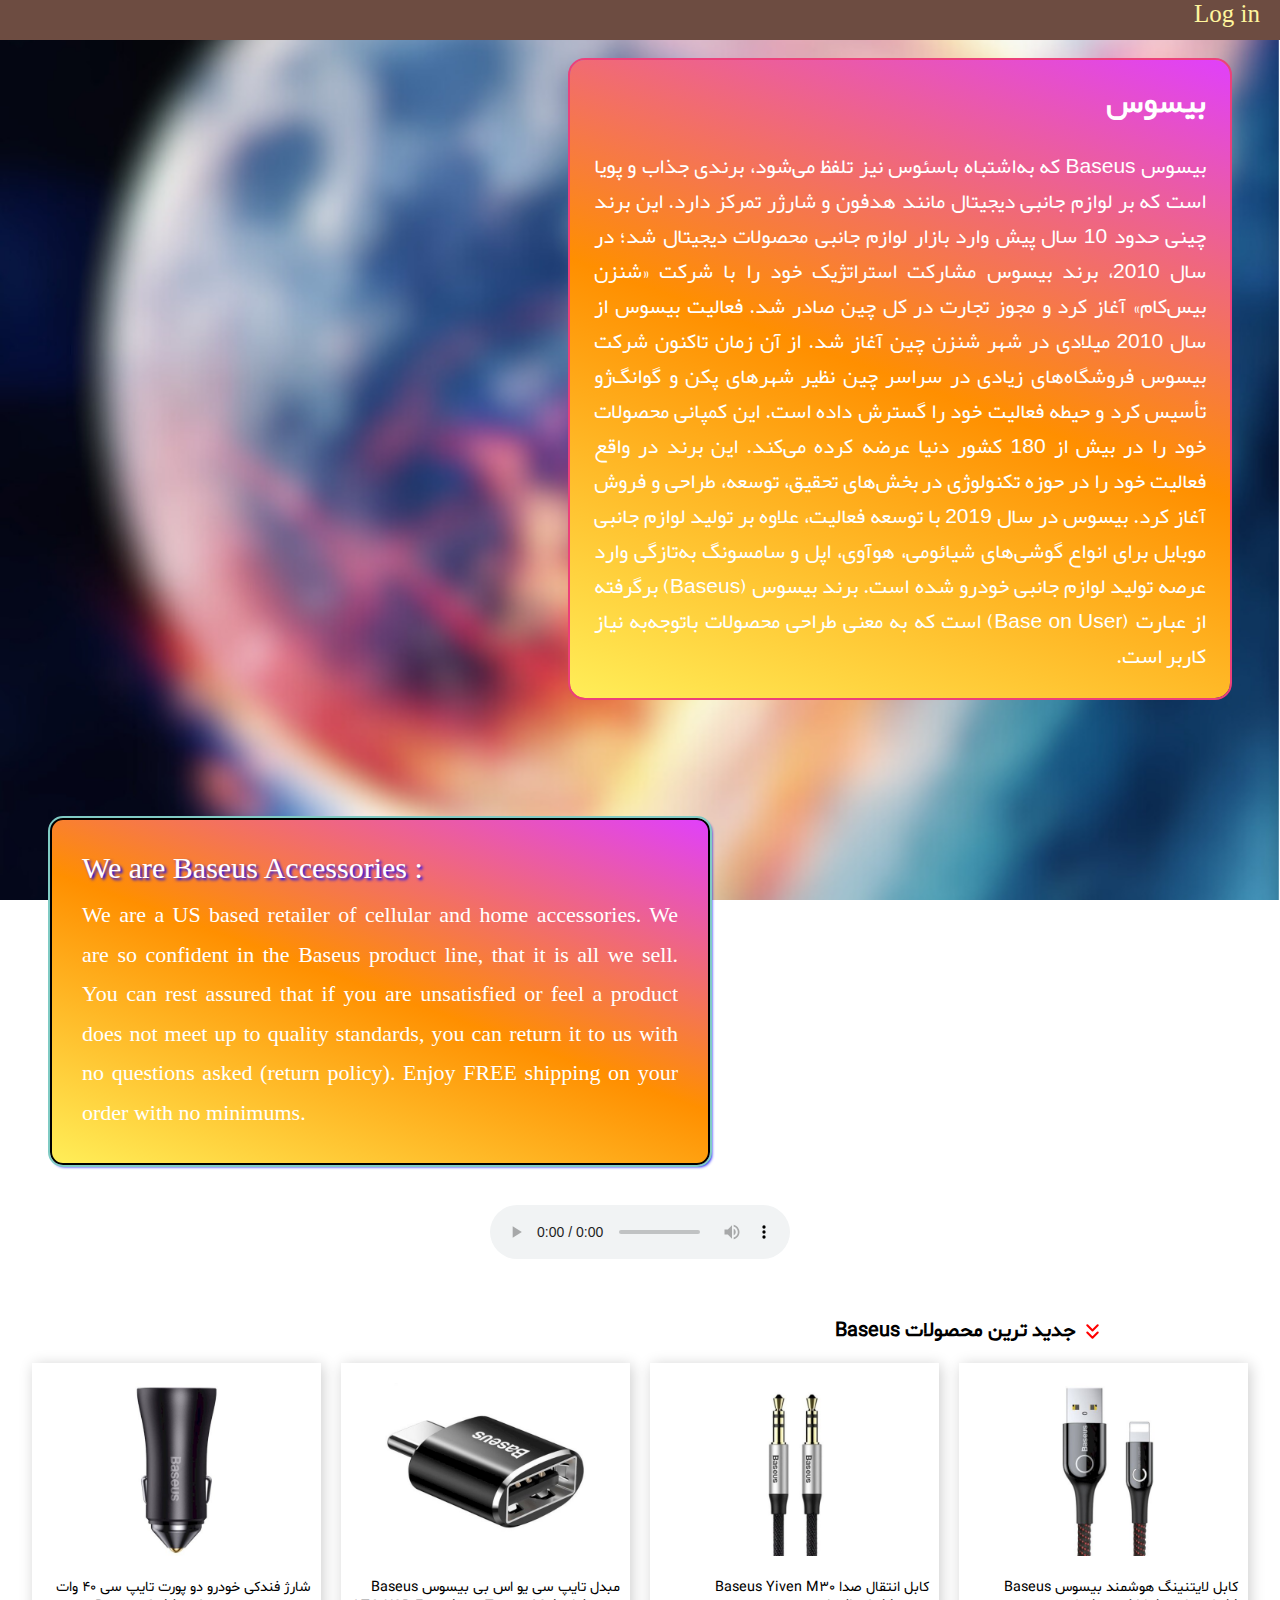
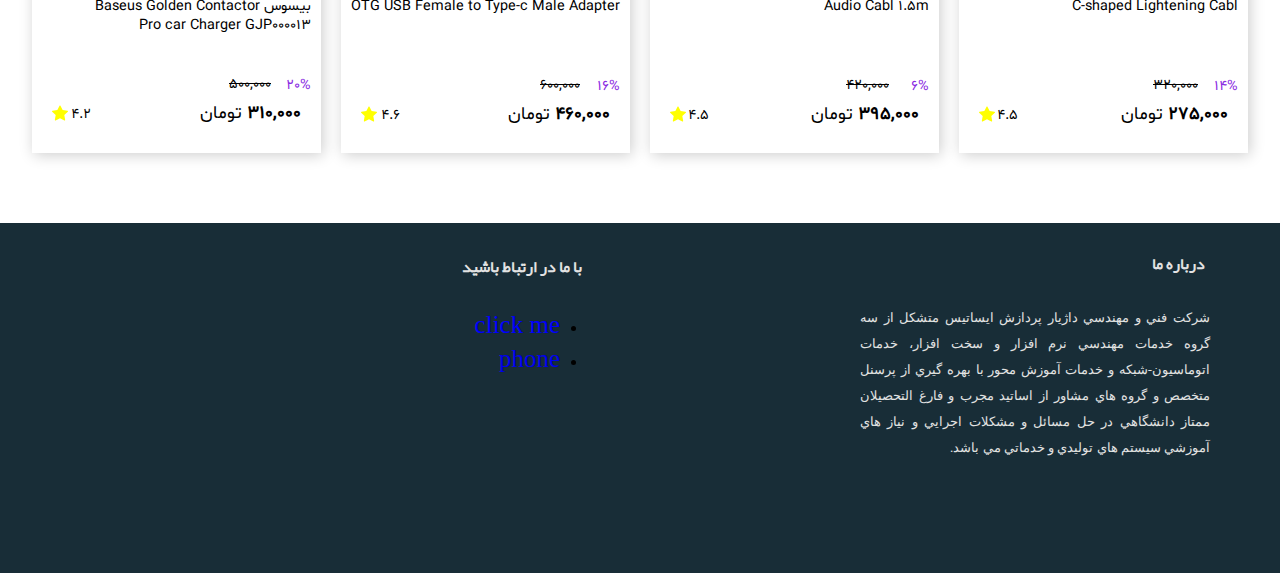
==== commit fca49732: "update4" ====
--- a/index.html
+++ b/index.html
@@ -13,7 +13,7 @@
             
 
 <header>
-    <div>
+    <div class="divheader1">
 
 <a class="header1" href="https://parsa8484.github.io/parsa-sabt/" target="_blank">Log in</a>
 
@@ -21,7 +21,7 @@
 
 
                 
-    </div>
+</div>
 </header>
 
 
@@ -89,9 +89,9 @@
                         <path d="M3.612 15.443c-.386.198-.824-.149-.746-.592l.83-4.73L.173 6.765c-.329-.314-.158-.888.283-.95l4.898-.696L7.538.792c.197-.39.73-.39.927 0l2.184 4.327 4.898.696c.441.062.612.636.282.95l-3.522 3.356.83 4.73c.078.443-.36.79-.746.592L8 13.187l-4.389 2.256z"/>
                       </svg>
                       <p class="pstar1">4.5</p>
-                      <p class="del1">320,000</p>
-                      <p class="off">14%</p>
-                      <p class="price"><strong>275,000</strong> تومان</p>
+                      <p class="del1">420,000</p>
+                      <p class="off">6%</p>
+                      <p class="price"><strong>395,000</strong> تومان</p>
                 </div>
                         <div class="flex-box3">
                         <p class="cabl">مبدل تایپ سی یو اس بی بیسوس Baseus OTG USB Female to Type-c  Male Adapter</p>
@@ -99,10 +99,10 @@
                             <svg xmlns="http://www.w3.org/2000/svg" width="16" height="16" fill="currentColor" class="star1" viewBox="0 0 16 16">
                                 <path d="M3.612 15.443c-.386.198-.824-.149-.746-.592l.83-4.73L.173 6.765c-.329-.314-.158-.888.283-.95l4.898-.696L7.538.792c.197-.39.73-.39.927 0l2.184 4.327 4.898.696c.441.062.612.636.282.95l-3.522 3.356.83 4.73c.078.443-.36.79-.746.592L8 13.187l-4.389 2.256z"/>
                               </svg>
-                              <p class="pstar1">4.5</p>
-                              <p class="del1">320,000</p>
-                              <p class="off">14%</p>
-                              <p class="price"><strong>275,000</strong> تومان</p>
+                              <p class="pstar1">4.6</p>
+                              <p class="del1">600,000</p>
+                              <p class="off">16%</p>
+                              <p class="price"><strong>460,000</strong> تومان</p>
                         </div>
                                 <div class="flex-box4">
                                 <p class="cabl">شارژ فندکی خودرو دو پورت تایپ سی 40 وات بیسوس Baseus Golden Contactor <br> Pro car Charger GJP000013</p>
@@ -110,10 +110,10 @@
                                     <svg xmlns="http://www.w3.org/2000/svg" width="16" height="16" fill="currentColor" class="star1" viewBox="0 0 16 16">
                                         <path d="M3.612 15.443c-.386.198-.824-.149-.746-.592l.83-4.73L.173 6.765c-.329-.314-.158-.888.283-.95l4.898-.696L7.538.792c.197-.39.73-.39.927 0l2.184 4.327 4.898.696c.441.062.612.636.282.95l-3.522 3.356.83 4.73c.078.443-.36.79-.746.592L8 13.187l-4.389 2.256z"/>
                                       </svg>
-                                      <p class="pstar1">4.5</p>
-                                      <p class="del1">320,000</p>
-                                      <p class="off">14%</p>
-                                      <p class="price"><strong>275,000</strong> تومان</p>
+                                      <p class="pstar1">4.2</p>
+                                      <p class="del1">500,000</p>
+                                      <p class="off">20%</p>
+                                      <p class="price"><strong>310,000</strong> تومان</p>
                             </span>
                                     </div>
 
--- a/styles/app.css
+++ b/styles/app.css
@@ -9,19 +9,31 @@
 
 
  } 
- 
+ .divheader1{
+  background-color: #6D4C41;
+  height: 40px;
+  width: 100%;
+  margin: 0 auto;
+  position: relative;
+ }
+
 .header1{
+
  font-size: 25px;
  font-family: cursive;
  color: #FFF59D;
 margin-right: 20px;
+transition: all 250ms ease-in ;
+position: absolute;
+
 }
 @font-face {
  font-family: yekan;
  src: url(font/Yekan.woff);
 }
 .header1:hover{
- color: #182d37;
+ color: #7986CB;
+transform: scale(.95);
 }
 .header1:active{
  background-color: #56f227;
@@ -282,7 +294,9 @@
 padding: 28px;
 margin-right: 600px;
 }
-
+.link1,.link2{
+  transition: all 150ms ease-in 5ms;
+}
 .link1:hover{  
  color: #8eb980 !important;
 }
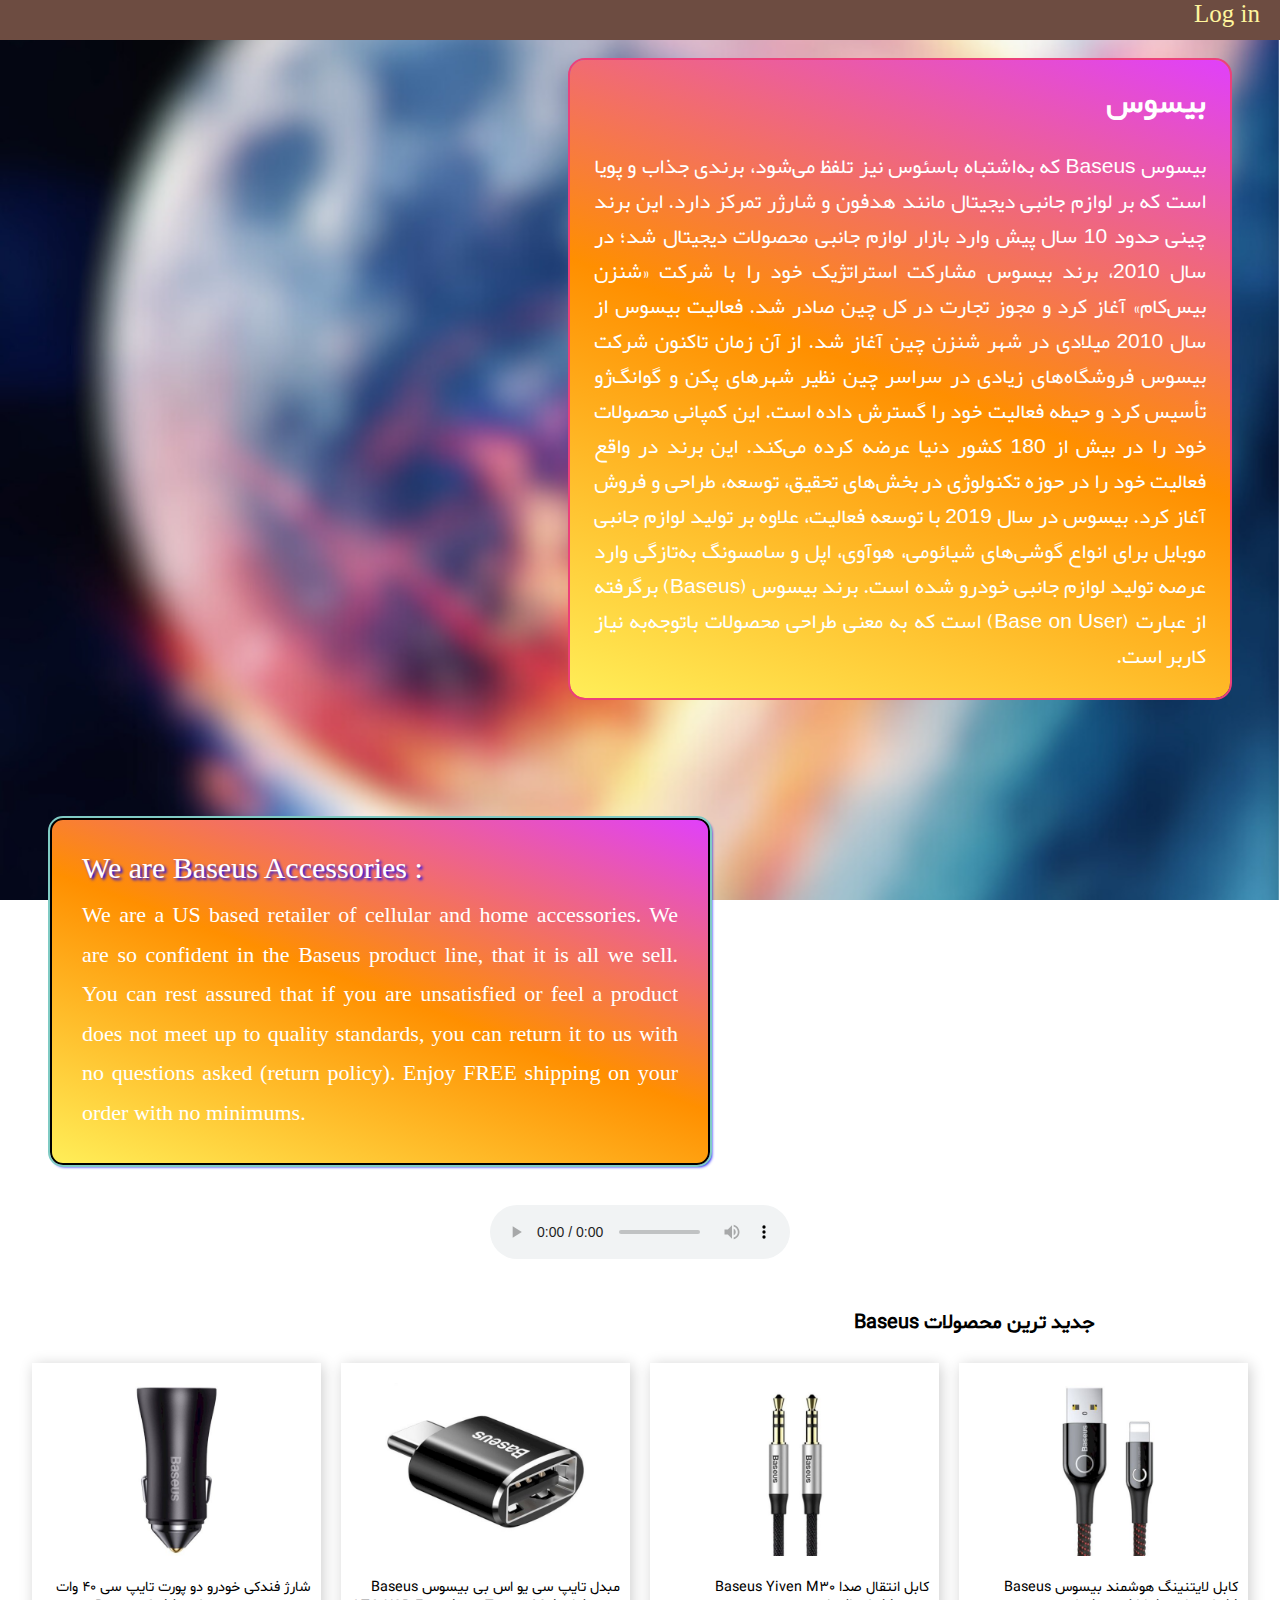
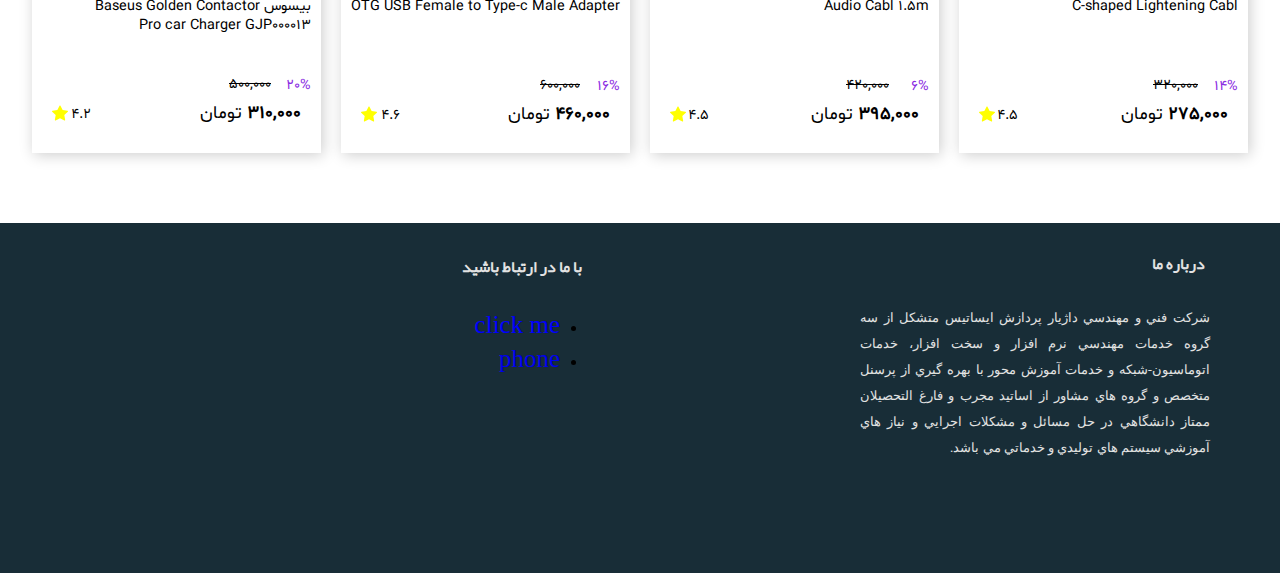
==== commit b1054c4f: "+ keyframes" ====
--- a/index.html
+++ b/index.html
@@ -57,15 +57,9 @@
 
 
 <div class="section-head">
-    
     <p class="section-head1"> 
         <strong >جدید ترین محصولات Baseus</strong>
-        <svg xmlns="http://www.w3.org/2000/svg" width="25" height="25" viewBox="0 0 24 24" fill="none" stroke="currentColor" stroke-width="2" stroke-linecap="round" stroke-linejoin="round" class="svg-section"><polyline points="7 13 12 18 17 13"/><polyline points="7 6 12 11 17 6"/></svg>
-
     </p>
-
-
-    
 </div>
 
 
--- a/styles/app.css
+++ b/styles/app.css
@@ -6,8 +6,6 @@
     color: white;
     background-color:#6D4C41 ;
   }
-
-
  } 
  .divheader1{
   background-color: #6D4C41;
@@ -16,16 +14,13 @@
   margin: 0 auto;
   position: relative;
  }
-
 .header1{
-
  font-size: 25px;
  font-family: cursive;
  color: #FFF59D;
 margin-right: 20px;
 transition: all 250ms ease-in ;
 position: absolute;
-
 }
 @font-face {
  font-family: yekan;
@@ -33,30 +28,26 @@
 }
 .header1:hover{
  color: #7986CB;
-transform: scale(.95);
+transform: scale(.91);
 }
 .header1:active{
  background-color: #56f227;
 }
-
-
-.p1{margin-top: 30px;}
-
+.p1{
+  margin-top: 30px;
+}
 body{background-image: url(mah.tar.png); 
-
 background-position: center center;
 background-attachment: fixed;
  background-size: 100%;
 background-repeat: repeat;
 }
-
  .box4{ direction: rtl;
   background-image: linear-gradient(20deg,#FFEE58,#FF8F00,#E040FB);
    color: #fff;
    padding: 24px;
    border-radius: 15px;
    margin-top: 20px;
-  
 margin-bottom: 120px;
  margin-left: auto;
  margin-right: 50px;
@@ -66,7 +57,6 @@
 outline:2px solid #EC407A;
 line-height: 35px;
 font-family: yekan, Helvetica, sans-serif;
-
 }
 .div2{
  direction: ltr;
@@ -78,7 +68,6 @@
 border-radius: 13px;
 margin-bottom: 40px;
 background-image: linear-gradient(20deg,#FFEE58,#FF8F00,#E040FB);
-
 width: 660px;
 text-align: justify ;
 text-align-last: left;
@@ -87,41 +76,43 @@
 line-height: 1.8;
 outline:2px solid #80CBC4;
 box-shadow: 2px 2px 3px blue;
-
 font-family: cursive,fantasy;
-
-
-
 }
 audio{
  flex-direction: row ;
-
+}
+@media screen and (max-width:576px) {
+  audio{
+  margin-right:245px ;
+   }
 }
 @font-face {
  font-family: shabnam;
  src: url(font/Shabnam-FD.woff2);
 }
-
-
 .section-head{
 width: 100%;
 height: 30px;
 font-family: shabnam;
+position: relative;
 }
 .section-head1{
-position: relative;
-margin-right: 204px;
-top: 48px ;
+position: absolute;
+right: 185px;
+top: 46px ;
 font-size: 20px;
-}
-.svg-section{
- position: relative;
- left: 275px;
- top: 8px;
- color: red;
-}
-
-
+animation: circle-animation 2s infinite ease;
+}
+@keyframes circle-animation{
+0%{
+transform: scale(.5);
+opacity: 0;
+}
+100%{
+opacity: 1;
+transform: scale(1);
+}
+}
 .container{
 margin-bottom: 70px;
  max-width: 1216px;
@@ -133,19 +124,12 @@
 align-items: center;
 font-family: shabnam,yekan;
 font-size: 0.9rem;
-
-}
-
-
-
-
-
-
+}
 .flex-box1{background: #fff;
  width: 300px;
  height: 390px;
  margin: auto;
- background-image: url(/image/img1.jpg);
+ background-image: url(../image/img1.jpg);
 background-size: 80%;
 background-repeat: no-repeat;
 background-position: center 20px;
@@ -154,7 +138,6 @@
 .cabl{
  margin-top: 215px;
  margin-right: 10px;
- 
 }
 .star1{
 color:yellow ;
@@ -167,7 +150,6 @@
 }
 .pstar1{
  display: flex;
-
 position: relative;
 top: 74px;
 margin-right: 230px;
@@ -194,57 +176,40 @@
  top: 13px;
  font-size: 18px;
 }
-
-
-
-
 .flex-box2{background: #fff;
  width: 300px;
  height: 390px;
  margin: auto;
- background-image: url(/image/img2.jpg);
-background-size: 80%;
-background-repeat: no-repeat;
-background-position: center 20px;
-box-shadow: 2px 2px 14px rgba(0,0,0,.2);
-
-}
-
-
-
+ background-image: url(../image/img2.jpg);
+background-size: 80%;
+background-repeat: no-repeat;
+background-position: center 20px;
+box-shadow: 2px 2px 14px rgba(0,0,0,.2);
+}
 .flex-box3{background: #fff;
  width: 300px;
  height: 390px;
  margin: auto;
- background-image: url(/image/img3.jpg);
-background-size: 80%;
-background-repeat: no-repeat;
-background-position: center 20px;
-box-shadow: 2px 2px 14px rgba(0,0,0,.2);
-
-}
-
+ background-image: url(../image/img3.jpg);
+background-size: 80%;
+background-repeat: no-repeat;
+background-position: center 20px;
+box-shadow: 2px 2px 14px rgba(0,0,0,.2);
+}
 .flex-box4{background: #fff;
  width: 300px;
  height: 390px;
 margin: auto;
-background-image: url(/image/img4.jpg);
-background-size: 80%;
-background-repeat: no-repeat;
-background-position: center 20px;
-box-shadow: 2px 2px 14px rgba(0,0,0,.2);
-
+background-image: url(../image/img4.jpg);
+background-size: 80%;
+background-repeat: no-repeat;
+background-position: center 20px;
+box-shadow: 2px 2px 14px rgba(0,0,0,.2);
 }
 .span4{
  position: relative;
  bottom:  20px;
 }
-
-
-
-
-
-
 .about h5 {
  font:16px 'yekan' , Tahoma;
  color: #e2e2e2;
@@ -257,7 +222,6 @@
  color: #e2e2e2;
  text-align: justify;
 }
-
 .footr {
  width: 100%;
  height: 350px;
@@ -266,8 +230,6 @@
  position: relative;
 padding-right: 70px;
 }
-
-
 .main-footer{
  margin: 0 auto;
  width: 100%;
@@ -277,17 +239,13 @@
 height:300px;
 float: right;
 }
-
 .ul{
 width: 350px;
  margin: 0 50px;
  float: right;
  padding-top: 100 ;
   padding-right: 250px;
- 
-}
-
-
+}
 #ertebat{font-size: 16px;
  font-family:  yekan , Tahoma;
  color: #e2e2e2;
@@ -300,11 +258,9 @@
 .link1:hover{  
  color: #8eb980 !important;
 }
-
 .link2:hover{
  color: #8eb980 !important;
 }
 .link{list-style-image: url(https://icongr.am/feather/phone-call.svg?size=22&color=currentColor);
   margin-top: 6px;
-  
-  }+}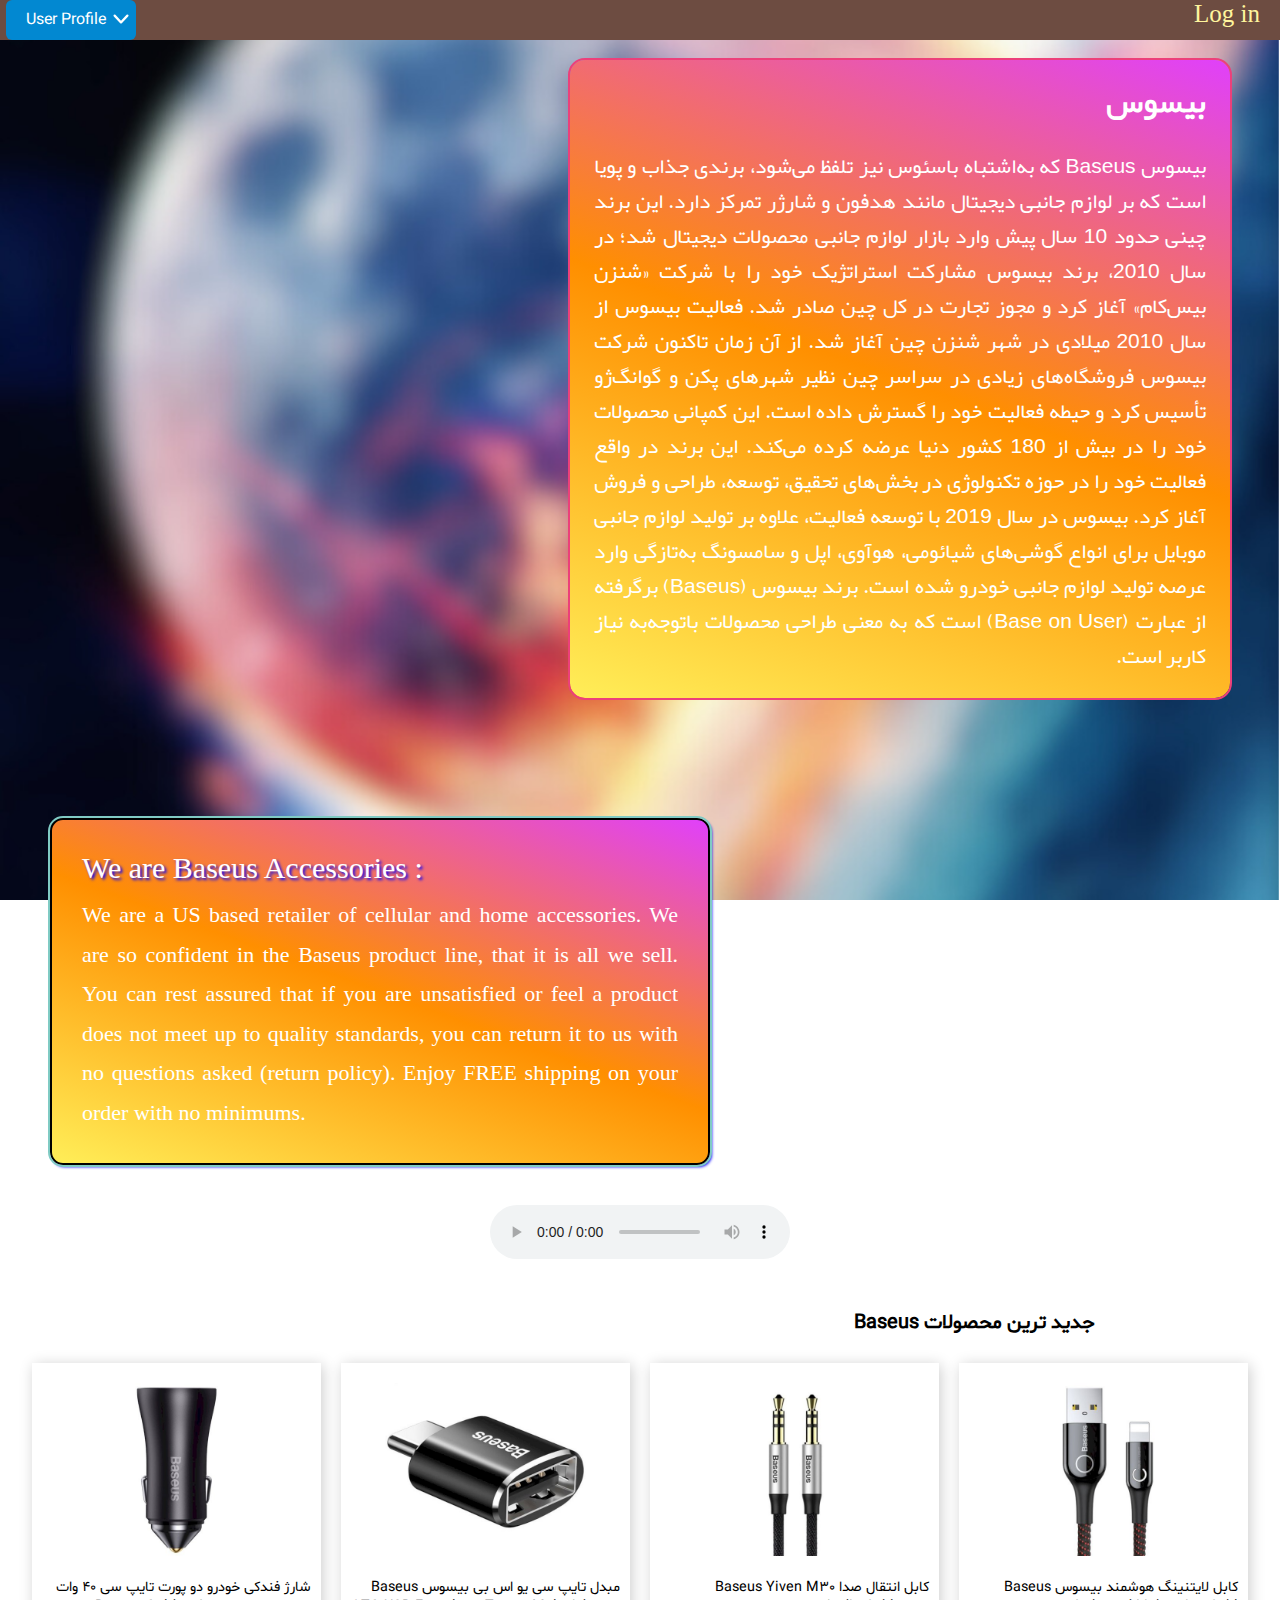
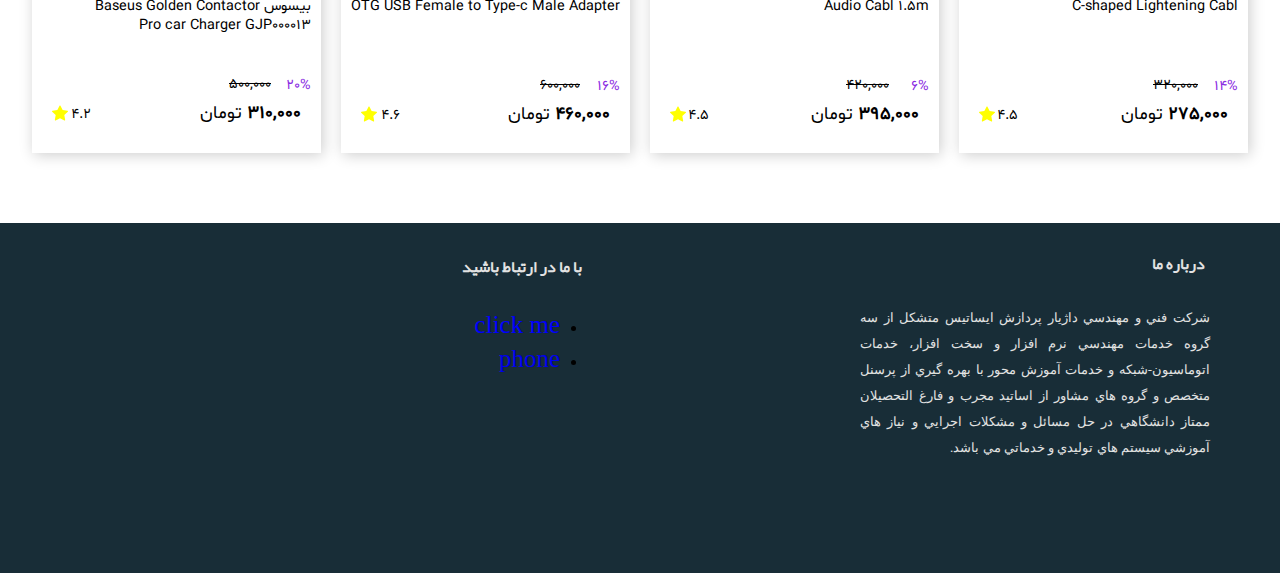
==== commit 0ae39f26: "finish css" ====
--- a/index.html
+++ b/index.html
@@ -17,6 +17,18 @@
 
 <a class="header1" href="https://parsa8484.github.io/parsa-sabt/" target="_blank">Log in</a>
 
+    <div class="menu">
+        <button class="menu-btn"><p style="position: relative; right: 20px; font-size: 16px;">User Profile</p>
+                <svg xmlns="http://www.w3.org/2000/svg" viewBox="0 0 20 20" fill="currentColor" class="menu-svg">
+                    <path fill-rule="evenodd" d="M5.23 7.21a.75.75 0 011.06.02L10 11.168l3.71-3.938a.75.75 0 111.08 1.04l-4.25 4.5a.75.75 0 01-1.08 0l-4.25-4.5a.75.75 0 01.02-1.06z" clip-rule="evenodd" />
+                </svg>
+        </button>
+            <div class="menu-contein">
+                <a href="#" >Basket</a>
+                <a href="#" >Logout </a>
+                <a href="#" > Account</a>
+            </div>
+    </div>
 
 
 
--- a/styles/app.css
+++ b/styles/app.css
@@ -6,7 +6,7 @@
     color: white;
     background-color:#6D4C41 ;
   }
- } 
+  } 
  .divheader1{
   background-color: #6D4C41;
   height: 40px;
@@ -32,6 +32,71 @@
 }
 .header1:active{
  background-color: #56f227;
+}
+.menu{
+  width: 130px;
+  height: 40px;
+   position: relative;
+   margin-left: .5%;
+  margin-right: auto;
+}
+.menu-btn{
+  position: relative;
+  display: flex;
+  align-items: center;
+  justify-content: center;
+  width: 130px;
+  height: 40px;
+  border-radius: 6px;
+  border: none;
+  outline: none;
+font-family: shabnam;
+background-color: #0288D1;
+color: #fff;
+cursor: pointer;
+transition: all 120ms ease-in 80ms;
+}
+.menu-svg{
+  height: 30px;
+  width: 30px;
+  transition: all 120ms ease-in 80ms;
+  position: relative;
+  left: 90px;
+bottom: 1px;
+}
+.menu-contein{
+  transition: all 120ms ease-in 80ms;
+  opacity: 0;
+  width: 130px;
+  padding: 16px;
+  border-radius: 6px;
+  background-color: #fff;
+  box-shadow: 0 2px 16px rgba(0, 0, 0, .1);
+  margin-left: .5%;
+  margin-right: auto;
+  visibility: hidden;
+}
+.menu-contein a{
+
+  text-decoration: none0;
+  color: #1b1b1b;
+  display: block;
+  text-align: center;
+  margin-bottom: 6px;
+}
+.menu-contein a:last-child{
+  margin-bottom: 0;
+}
+.menu:hover .menu-contein{
+  visibility: visible;
+  opacity: 1;
+  transform: translateY(10px);
+}
+.menu:hover .menu-btn{
+  background-color: #0277BD;
+}
+.menu:hover .menu-btn svg{
+  transform: rotate(180deg);
 }
 .p1{
   margin-top: 30px;
